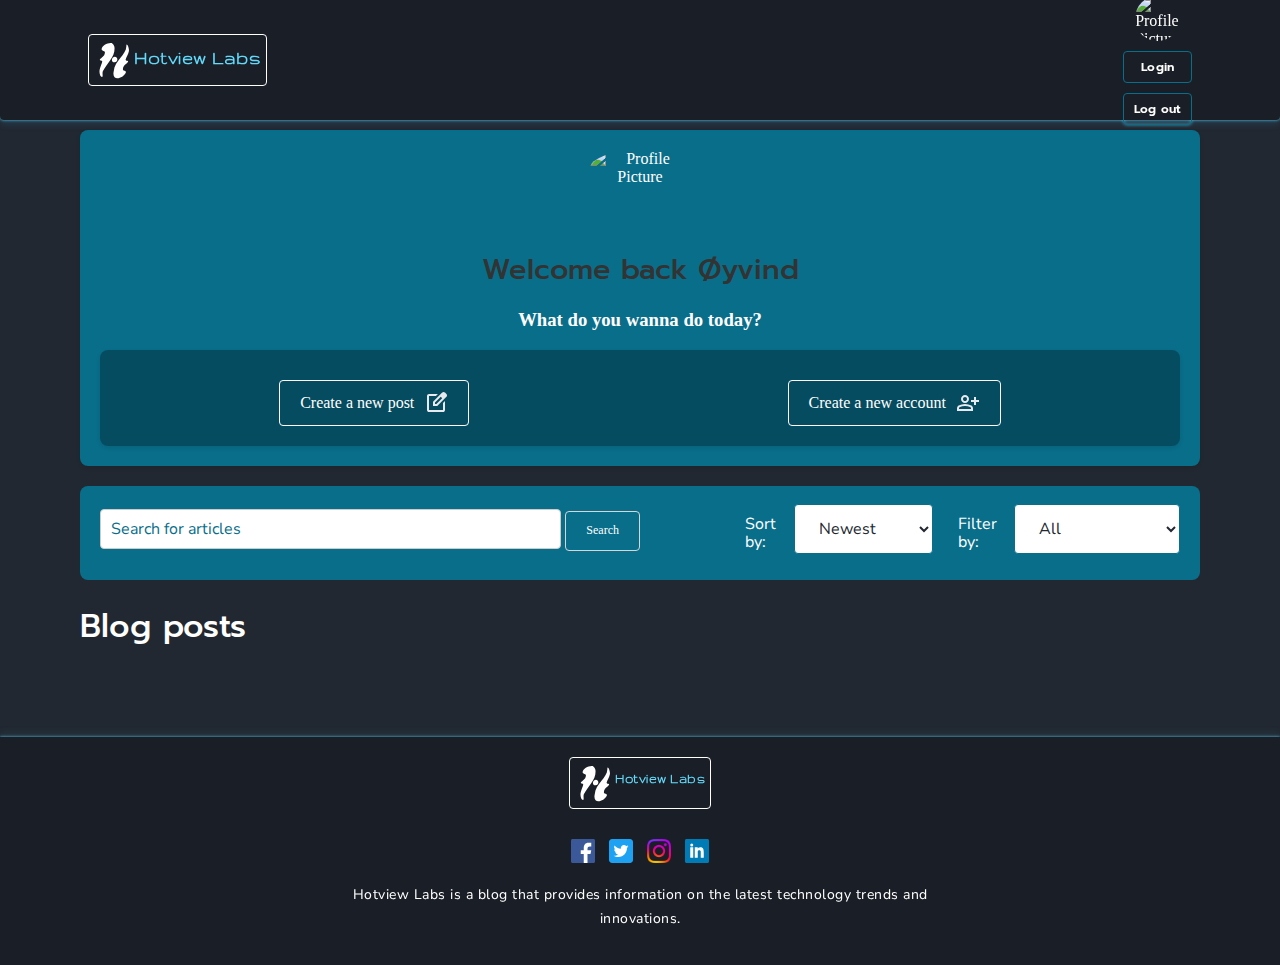
==== dashboard/index.html @ 0d13bcfb "Update index.html" ====
<!DOCTYPE html>
<html lang="en">

<head>
  <meta charset="UTF-8" />
  <meta name="viewport" content="width=device-width, initial-scale=1.0" />
  <title>Hotview Labs Dashboard Page</title>
  <link rel="stylesheet" href="/CSS/normalize.css" />
  <!--Resets-->
  <link rel="stylesheet" href="/CSS/styles.css" />
  <!--Fonts-->
  <link rel="preconnect" href="https://fonts.googleapis.com">
  <link rel="preconnect" href="https://fonts.gstatic.com" crossorigin>
  <link
    href="https://fonts.googleapis.com/css2?family=Gruppo&family=Nunito+Sans:ital,opsz,wght@0,6..12,200..1000;1,6..12,200..1000&family=Prompt:ital,wght@0,100;0,200;0,300;0,400;0,500;0,600;0,700;0,800;0,900;1,100;1,200;1,300;1,400;1,500;1,600;1,700;1,800;1,900&display=swap"
    rel="stylesheet">
  <script type="module" src="/js/dashboard.mjs"></script>
  <!-- JS -->
</head>

<body>
  <!--Header-->
  <header>
    <div class="header-container">
      <!--Logo-->
      <a href="../index.html">
        <div class="logo-container">
          <img src="../assets/logo.svg" alt="Hotview Labs Logo" />
          <p>Hotview Labs</p>
        </div>
      </a>
      <!--Login END -->
      <!--Account -->
      <div class="account">
        <div class="profile-info">
          <!--Profile picture-->
          <a class="profile-picture-anchor">
            <img class="profile-picture"
              src="assets/account_circle_24dp_FILL0_wght100_GRAD200_opsz48.svg"
              alt="Profile Picture" />
          </a>
          <!-- Login/Logout button -->
          <a class="login-btn label-text" href="/account/login.html">Login</a>
          <a class="logout-btn label-text">Log out</a>
        </div>
      </div>
      <!-- Hamburger menu hidden by default-->
      <div class="hamburger-menu">
        <button class="hamburger-menu-button"><img src="assets/hamburgerMenu.svg"
            alt="Hamburger Menu" /></button>
        <div class="hamburger-menu-content">
          <div class="logo-container">
            <p>Hotview Labs</p>
          </div>
          <div class="close-menu">
            <button class="close-menu-button"><img
                src="../assets/close_24dp_FILL0_wght100_GRAD200_opsz24.svg"
                alt="Close Menu" /></button>
          </div>
          <div class="navigation">
            <a href="index.html">Articles</a>
            <a href="about.html">About</a>
            <a href="contact.html">Contact</a>
            <a href="account/login.html">Login</a>
            <a href="index.html">Home </a>
          </div>
        </div>
      </div>
    </div>
  </header>
  <!-- Header End -->
  <main>
    <section class="dashboard-container">
      <div class="dashboard-greeting">
        <div class="profile-picture">
          <img id="profile-picture"
            src="https://images.unsplash.com/photo-1483104879057-379b6c2fe5a2?w=900&auto=format&fit=crop&q=60&ixlib=rb-4.0.3&ixid=M3wxMjA3fDB8MHxlZGl0b3JpYWwtZmVlZHwyfHx8ZW58MHx8fHx8"
            alt="Profile Picture" />
        </div>
        <h2 class="userName">Welcome back Øyvind</h2>
        <h3>What do you wanna do today?</h3>
      </div>
      <section class="dashboard-features-section">
        <div class="dashboard-features">
          <button class="feature-btn" id="createNewPostBtn"> Create a new post <img
              src="../assets/edit_square_24dp_FILL0_wght400_GRAD0_opsz24.svg" alt="Create Post Icon"
              class="feature-icon">
          </button>
          <button class="feature-btn" id="createNewAccountBtn"> Create a new account <img
              src="../assets/person_add_24dp_FILL0_wght400_GRAD0_opsz24.svg"
              alt="Create Account Icon" class="feature-icon">
          </button>
        </div>
      </section>
    </section>
    <!-- Latest Blog Posts -->
    <section class="dashboard-latest-blog-posts">
      <section class="search">
        <div class="search-container">
          <input type="text" placeholder="Search for articles" id="search-input" />
          <button id="search-button">Search</button>
        </div>
        <div class="sort-filter-container">
          <div class="sort">
            <label for="sort">Sort by:</label>
            <select name="sort" id="sort">
              <option value="newest">Newest</option>
              <option value="oldest">Oldest</option>
            </select>
          </div>
          <div class="filter">
            <label for="filter">Filter by:</label>
            <select name="filter" id="filter">
              <option value="all">All</option>
              <option value="technology">Technology</option>
              <option value="science">Science</option>
              <option value="business">Business</option>
              <option value="health">Health</option>
              <option value="lifestyle">Lifestyle</option>
            </select>
          </div>
        </div>
      </section>
      <h2>Blog posts</h2>
      <div class="articles-dashboard">
      </div>
    </section>
    <!-- Latest blog posts END -->
    <section class="all-blog-posts">
      <div class="articles-dashboard">
      </div>
      <div class="pagination">
      </div>
      </div>
    </section>
  </main>
  <footer>
    <div class="footer-container">
      <div class="footer-item">
        <a href="index.html">
          <div class="logo-container">
            <img src="../assets/logo.svg" alt="Hotview Labs Logo" />
            <p>Hotview Labs</p>
          </div>
        </a>
      </div>
      <div class="footer-item">
        <div class="socials">
          <a href="https://www.facebook.com/"><img
              src="../assets/317727_facebook_social media_social_icon.svg" alt="Facebook" /></a>
          <a href="https://www.twitter.com/"><img
              src="../assets/5296516_tweet_twitter_twitter logo_icon.svg" alt="Twitter" /></a>
          <a href="https://www.instagram.com/"><img
              src="../assets/5296765_camera_instagram_instagram logo_icon.png"
              alt="Instagram" /></a>
          <a href="https://www.linkedin.com/"><img src="../assets/317725_linkedin_social_icon.svg"
              alt="LinkedIn" /></a>
        </div>
        <p>Hotview Labs is a blog that provides information on the latest technology trends and
          innovations.</p>
      </div>
  </footer>
</body>

</html>
---- CSS/styles.css ----
/*┏━━━━━━━━━━━━━━━━━━━━━━━━━━━━━━━━━━━━━━━━━━━┓
  ┃                Global                     ┃
  ┗━━━━━━━━━━━━━━━━━━━━━━━━━━━━━━━━━━━━━━━━━━━┛*/
body {
  background-color: var(--primary);
  color: var(--text-color);
  scroll-behavior: smooth;
}

a {
  color: var(--text-color);
  text-decoration: none;
}

main {
  margin-top: 4px;
  margin: 0 auto;
  max-width: 70rem;
  color: var(--text-color);
  margin-bottom: 4px;
  padding-bottom: 40px;
}

img {
  width: 100%;
  height: 100%;
  object-fit: cover;
}

/*┏━━━━━━━━━━━━━━━━━━━━━━━━━━━━━━━━━━━━━━━━━━━┓
  ┃                Variables                  ┃
  ┗━━━━━━━━━━━━━━━━━━━━━━━━━━━━━━━━━━━━━━━━━━━┛*/
:root {
  /* Colors */
  --primary: #222831;
  --secondary: #096e8a;
  --section-color: rgba(0, 0, 0, 0.3);
  --text-color: white;
  --header-color: #1a1e26;
  --footer-color: #1a1e26;
}

/*┏━━━━━━━━━━━━━━━━━━━━━━━━━━━━━━━━━━━━━━━━━━━┓
  ┃                 Typography                ┃
  ┗━━━━━━━━━━━━━━━━━━━━━━━━━━━━━━━━━━━━━━━━━━━┛*/
h1,
h2 {
  font-family: "Prompt", sans-serif;
  font-optical-sizing: auto;
  font-weight: 500;
  font-style: normal;
}

p {
  font-family: "Nunito Sans", sans-serif;
  font-weight: 400;
  font-style: normal;
  font-size: 16px;
  letter-spacing: +0.5px;
  line-height: 24px;
}

h1 {
  font-size: 57px;
  letter-spacing: -0.25px;
  line-height: 64px;
}

h2 {
  font-size: 32px;
  letter-spacing: 0px;
  line-height: 40px;
}

.title-text {
  font-family: "Prompt", sans-serif;
  font-weight: 500;
  font-style: normal;
  font-size: 22px;
  letter-spacing: 0px;
  line-height: 28px;
}

.label-text {
  font-family: "Prompt", sans-serif;
  font-weight: 600;
  font-style: normal;
  font-size: 14px;
  letter-spacing: +0.1px;
  line-height: 20px;
}

.body-text {
  font-family: "Nunito Sans", sans-serif;
  font-weight: 400;
  font-style: normal;
  font-size: 16px;
  letter-spacing: +0.5px;
  line-height: 24px;
}

/*┏━━━━━━━━━━━━━━━━━━━━━━━━━━━━━━━━━━━━━━━━━━━┓
  ┃                Header                     ┃
  ┗━━━━━━━━━━━━━━━━━━━━━━━━━━━━━━━━━━━━━━━━━━━┛*/
header {
  background-color: var(--header-color);
  box-shadow: 0 4px 8px rgba(13, 86, 169, 0.1);
  height: 120px;
  border-bottom-left-radius: 4px;
  border-bottom-right-radius: 4px;
  filter: drop-shadow(0 0 0.1rem #61dafb);
  margin-bottom: 10px;
}

/* Container inside the header */
.header-container {
  display: flex;
  justify-content: space-between;
  align-items: center;
  height: 100%;
  max-width: 69rem;
  margin: 0 auto;
}

.logo-container {
  display: flex;
  align-items: center;
  border: solid white 1px;
  border-radius: 4px;
  height: 40px;
  padding: 5px;
}

.logo-container img {
  width: 40px;
  height: 40px;
}

/* Logo text */
.logo-container p {
  font-family: "Gruppo", sans-serif;
  font-weight: 700;
  color: #61dafb;
  padding-bottom: 5px;
  font-size: 20px;
  transition: ease all 0.5s;
}

.logo-container:hover {
  color: #61dafb;
  font-size: 32px;
  border-radius: 4px;
  border: 1px solid #61dafb;
  transition: ease-in-out all 0.5s;
  transform: scale(1.1);
}

.login-btn,
.logout-btn {
  color: white;
  cursor: pointer;
  margin: 0 auto;
  margin-top: 10px;
  border-radius: 4px;
  border: solid 1px var(--secondary);
  width: auto;
  padding: 2px 12px;
  display: flex;
  align-items: center;
  justify-content: center;
  text-decoration: none;
  transition: background-color 0.4s ease;
}

.login-btn:hover,
.logout-btn:hover {
  transform: scale(1.1);
  transition: ease all 0.5s;
  border-color: #007bff;
}

.logout-btn {
  width: auto;
}

.account {
  align-items: center;
  margin-top: 20px;
  margin-bottom: 20px;
}

.profile-info img {
  width: 45px;
  height: 45px;
  border-radius: 50%;
}

.profile-picture:hover {
  transition: ease all 0.5s;
  transform: scale(1.1);
}

.profile-picture-anchor:hover {
  cursor: pointer;
}

.hamburger-menu {
  display: none;
}

.hamburger-menu-content {
  display: none;
}

/*┏━━━━━━━━━━━━━━━━━━━━━━━━━━━━━━━━━━━━━━━━━━━┓
  ┃          Hero section/Carousel            ┃
  ┗━━━━━━━━━━━━━━━━━━━━━━━━━━━━━━━━━━━━━━━━━━━┛*/
.hero-carousel {
  position: relative;
  overflow: hidden;
  margin: 0 auto;
  border-radius: 4px;
  margin-bottom: 30px;
  box-shadow: 10px 0 10px rgba(0, 0, 0, 0.1);
}

.carouselImg {
  width: 100%;
  height: 600px;
  /* filter: drop-shadow(30px 0px 60px #61dafb); */
}

.carousel-container {
  display: flex;
  transition: transform 0.5s ease;
}

.carousel-item {
  flex: 0 0 100%;
  position: relative;
}

.carousel-text {
  position: absolute;
  bottom: 30px;
  left: 20px;
  color: #fff;
  text-shadow: 2px 2px 4px rgba(0, 0, 0, 0.5);
}

.carousel-text h2,
h1 {
  font-size: 45px;
  letter-spacing: 0px;
  line-height: 52px;
}

.carousel-nav {
  position: absolute;
  top: 50%;
  transform: translateY(-50%);
  left: 0;
  right: 0;
  text-align: center;
  display: flex;
  justify-content: space-between;
}

.carousel-nav button {
  background-color: rgba(79, 75, 75, 0.5);
  border: none;
  color: #333;
  cursor: pointer;
  padding: 10px 20px;
  margin: 0 10px;
  border-radius: 5px;
  display: flex;
  align-items: center;
  height: 80px;
}

.carousel-nav button:hover {
  background-color: rgba(255, 255, 255, 0.7);
}

/*┏━━━━━━━━━━━━━━━━━━━━━━━━━━━━━━━━━━━━━━━━━━━┓
  ┃            Search/sort section            ┃
  ┗━━━━━━━━━━━━━━━━━━━━━━━━━━━━━━━━━━━━━━━━━━━┛*/
/* Container for all sections */

.search {
  display: flex;
  justify-content: space-between;
  align-items: center;
  padding: 10px 20px;
  background-color: #096e8a;
  border-radius: 8px;
  margin-bottom: 20px;
}

.search-container {
  width: 50%;
  display: flex;
}

#search-input {
  width: 100%;
  padding: 10px;
  border: 1px solid #ccc;
  border-radius: 4px;
  font-size: 16px;
}

.sort-filter-container {
  display: flex;
  align-items: center;
}

.sort,
.filter {
  display: flex;
  align-items: center;
  margin-left: 20px;
}

label {
  margin-right: 8px;
  font-size: 16px;
}

select {
  padding: 8px;
  border: 1px solid #ccc;
  border-radius: 4px;
  font-size: 16px;
  background-color: #fff;
  cursor: pointer;
}

#search-button {
  padding: 10px 20px;
  background-color: transparent;
  border: solid rgb(214, 214, 214) 1px;
  color: white;
  border-radius: 4px;
  cursor: pointer;
  height: 40px;
  margin-left: 4px;
}

/*┏━━━━━━━━━━━━━━━━━━━━━━━━━━━━━━━━━━━━━━━━━━━┓
  ┃          Grid section/Blog feed           ┃
  ┗━━━━━━━━━━━━━━━━━━━━━━━━━━━━━━━━━━━━━━━━━━━┛*/
/* Grid section  */
.grid-section {
  margin: 0 auto;
  transition: ease all 0.5s;
  justify-content: center;
  gap: 10px;
}

.grid-container {
  display: grid;
  grid-template-columns: repeat(6, 1fr);
  grid-template-rows: auto auto auto auto;
  grid-template-areas:
    "item1 item1 item1 item2 item2 item2"
    "item3 item3 item4 item4 item5 item5"
    "item6 item6 item7 item7 item8 item8"
    "item9 item9 item9 item9 item10 item10"
    "item11 item11 item12 item12 item12 item12";
  grid-gap: 20px;
  margin: 0 auto;
  max-width: 70rem;
  margin-bottom: 50px;
}

.grid-container:hover {
}

.grid-item:nth-child(1) {
  grid-area: item1;
}

.grid-item:nth-child(2) {
  grid-area: item2;
}

.grid-item:nth-child(3) {
  grid-area: item3;
}

.grid-item:nth-child(4) {
  grid-area: item4;
}

.grid-item:nth-child(5) {
  grid-area: item5;
}

.grid-item:nth-child(6) {
  grid-area: item6;
}

.grid-item:nth-child(7) {
  grid-area: item7;
}

.grid-item:nth-child(8) {
  grid-area: item8;
}

.grid-item:nth-child(9) {
  grid-area: item9;
}

.grid-item:nth-child(10) {
  grid-area: item10;
}

.grid-item:nth-child(11) {
  grid-area: item11;
}

.grid-item:nth-child(12) {
  grid-area: item12;
}

.grid-section img {
  border-radius: 4px;
  object-fit: cover;
  max-height: 300px;
}

.grid-item img:hover {
  transition: ease all 0.5s;
  transform: scale(1.1);
}

.grid-item {
  display: flex;
  flex-direction: column;
  border-radius: 4px;
  overflow: hidden;
  transition: ease all 0.5s;
  min-height: 300px;
  justify-content: space-around;
}

.grid-item:hover {
  transition: all 1s ease;
  border: solid var(--secondary) 1px;
}

.grid-text {
  bottom: 20px;
  left: 20px;
  color: #fff;
  text-shadow: 2px 2px 4px rgba(0, 0, 0, 0.5);
  background-color: var(--section-color);
  padding: 10px;
  height: auto;
}

/* Grid container description text */
.grid-container p {
  font-family: "Nunito sans", sans-serif;
  font-weight: 400;
  font-style: normal;
  font-size: 16px;
  letter-spacing: +0.5px;
  line-height: 24px;
}

.grid-container h2 {
  font-family: "prompt", sans-serif;
  font-weight: 500;
  font-style: normal;
  font-size: 22px;
  letter-spacing: 0px;
  line-height: 28px;
}

.author-date {
  display: flex;
  justify-content: space-between;
  font-size: 14px;
  color: white;
  margin-bottom: 10px;
}

.label-text,
button {
  color: white;
  padding: 5px 10px;
  border-radius: 4px;
  font-size: 12px;
}

.article-text h2 {
  margin: 10px 0 0;
  font-size: 18px;
  color: white;
}

/*┏━━━━━━━━━━━━━━━━━━━━━━━━━━━━━━━━━━━━━━━━━━━┓
  ┃               Buttons                     ┃
  ┗━━━━━━━━━━━━━━━━━━━━━━━━━━━━━━━━━━━━━━━━━━━┛*/

button {
  color: black;
  cursor: pointer;
  margin: 0 auto;
  margin-top: 10px;
  border-radius: 4px;
  border: solid 1px var(--secondary);
  width: auto;
  padding: 2px 12px;
  display: flex;
  align-items: center;
  justify-content: center;
  text-decoration: none;
  transition: background-color 0.4s ease;
  background-color: transparent;
}

button:hover {
  transform: scale(1.1);
  transition: ease all 0.5s;
  border-color: #007bff;
}

button:focus {
  color: var(--text-color);
  box-shadow: 0 4px 8px rgba(0, 0, 0, 0.15);
}

button:active {
  box-shadow: 0 1px 2px rgba(0, 0, 0, 0.2);
}

/* Pagination */
.pagination {
  display: flex;
  justify-content: center;
  align-items: center;
  margin-top: 20px;
}

.pagination button {
  padding: 10px 15px;
  margin: 0 5px;
  color: #fff;
  cursor: pointer;
  transition: background-color 0.3s ease, color 0.3s ease;
  background-color: #096e8a;
}

.pagination button:hover {
  background-color: #0056b3;
}

.pagination button:disabled {
  background-color: #ccc;
  border-color: #ccc;
  cursor: not-allowed;
}

.pagination button.current-page {
  background-color: #0056b3;
  border-color: #0056b3;
  color: #fff;
  cursor: default;
}

/*┏━━━━━━━━━━━━━━━━━━━━━━━━━━━━━━━━━━━━━━━━━━━┓
  ┃                 Forms                     ┃
  ┗━━━━━━━━━━━━━━━━━━━━━━━━━━━━━━━━━━━━━━━━━━━┛*/
/* Main Form Element Styles */
input[type="text"],
input[type="email"],
input[type="number"],
textarea,
select {
  width: 100%;
  padding: 12px 20px;
  margin-top: 8px;
  margin-bottom: 16px;
  display: inline-block;
  border: 1px solid var(--secondary);
  border-radius: 4px;
  box-sizing: border-box;
  background-color: white;
  color: var(--primary);
  font-family: "Nunito Sans", sans-serif;
}

input[type="text"]:focus,
input[type="email"]:focus,
input[type="number"]:focus,
textarea:focus,
select:focus {
  outline: none;
  border-color: var(--primary);
  box-shadow: 0 0 8px rgba(34, 40, 49, 0.2);
}

label {
  font-family: "Nunito Sans", sans-serif;
  color: var(--text-color);
  padding: 5px;
  display: block;
}

/* Placeholder styling */
::placeholder {
  color: var(--secondary);
  opacity: 1;
}

/*┏━━━━━━━━━━━━━━━━━━━━━━━━━━━━━━━━━━━━━━━━━━━┓
  ┃      Individual blog post section         ┃ 
  ┗━━━━━━━━━━━━━━━━━━━━━━━━━━━━━━━━━━━━━━━━━━━┛*/

.blog-container {
  margin: 0 auto;
  max-width: 60rem;
  padding-left: 20px;
  padding-right: 20px;
  min-height: 400px;
}

.blog-container div {
  margin-bottom: 20px;
}

.blog-image {
  width: 100%;
  height: 600px;
  object-fit: cover;
  border-radius: 4px;

  margin-bottom: 10px;
}

.article-description {
  white-space: pre-wrap;
}

.blog-meta {
  display: flex;
  font-size: 14px;
  font-weight: 700;
  margin-left: 10px;
}

.blog-meta {
  display: flex;
  align-items: center;
  font-size: 14px;
}

.published-date,
.blog-category,
.share-buttons {
  display: flex;
  justify-content: center;
  align-items: center;
  padding: 0 10px;
  background-color: transparent;
  border: solid white 1px;
  border-radius: 4px;
  min-height: 30px;
  margin-right: 10px;
}

.blog-category {
  margin-right: 10px;
}

.share-buttons {
  margin-left: auto;
  background-color: transparent;
  border: solid white 1px;
}

.share-buttons img {
  width: 30px;
  height: 30px;
  margin-right: 10px;
  cursor: pointer;
  transition: ease all 0.5s;
}

.share-buttons a:hover {
  transition: ease all 0.5s;
  transform: scale(1.1);
}

/* Author section */
.author {
  background-color: #181313;
  padding: 20px;
  border-radius: 8px;
  max-width: 600px;
  margin: 0 auto;
  box-shadow: 0 2px 4px rgba(0, 0, 0, 0.1);
}

.author-details {
  display: flex;
  align-items: center;
}

.author-picture {
  width: 100px;
  height: 100px;
  border-radius: 50%;
  object-fit: cover;
  margin-right: 20px;
}

.author-text {
  flex: 1;
}

.author-name {
  margin: 0;
  font-size: 1.5em;
  color: #ffffff;
}

.author-bio {
  margin: 10px 0 0;
  color: #666;
  line-height: 1.4;
}

/* Continue Reading Section Styles */
.continue-reading {
  background-color: #f9f9f9;
  padding: 20px;
  border-radius: 8px;
  max-width: 800px;
  margin: 0 auto;
  box-shadow: 0 2px 4px rgba(0, 0, 0, 0.1);
  margin-top: 70px;
  margin-bottom: 70px;
}

.continue-reading h2 {
  font-size: 1.8em;
  color: #333;
  text-align: center;
  margin-bottom: 20px;
}

.continue-reading-container {
  display: flex;
  justify-content: space-between;
  gap: 20px;
}

.continue-reading-item {
  flex: 1;
  text-align: center;
}

.continue-reading-item img {
  width: 100%;
  height: auto;
  border-radius: 8px;
  margin-bottom: 10px;
}

.continue-reading-btn {
  display: inline-block;
  padding: 10px 15px;
  background-color: #007bff;
  color: #fff;
  text-decoration: none;
  border-radius: 4px;
  transition: background-color 0.3s ease;
}

.continue-reading-btn:hover {
  background-color: #0056b3;
}

/*┏━━━━━━━━━━━━━━━━━━━━━━━━━━━━━━━━━━━━━━━━━━━┓
  ┃                  dividers                 ┃
  ┗━━━━━━━━━━━━━━━━━━━━━━━━━━━━━━━━━━━━━━━━━━━┛*/

.divider {
  height: 4px;
  width: 100%;
  background-color: white;
  border-radius: 4px;
  margin: 20px 0;
}

/*┏━━━━━━━━━━━━━━━━━━━━━━━━━━━━━━━━━━━━━━━━━━━┓
  ┃               Login section               ┃
  ┗━━━━━━━━━━━━━━━━━━━━━━━━━━━━━━━━━━━━━━━━━━━┛*/
.login-container {
  background-color: white;
  color: black;
  border-radius: 4px;
  box-shadow: 0 0 10px rgba(0, 0, 0, 0.1);
  height: auto;
  width: 400px;
  margin: 0 auto;
  margin-top: 100px;
  padding: 20px;
}

/*┏━━━━━━━━━━━━━━━━━━━━━━━━━━━━━━━━━━━━━━━━━━━┓
  ┃               Register section            ┃
  ┗━━━━━━━━━━━━━━━━━━━━━━━━━━━━━━━━━━━━━━━━━━━┛*/

.register-container {
  max-width: 600px;
  margin: 0 auto;
  padding: 20px;
  background-color: var(--secondary);
  border-radius: 8px;
  box-shadow: 0 0 10px rgba(0, 0, 0, 0.1);
  margin-top: 100px;
}

.register-container h2 {
  color: #333;
  font-size: 24px;
  margin-bottom: 20px;
  text-align: center;
}

.register-container form {
  display: flex;
  flex-direction: column;
  align-items: center;
}

.back-to-dashboard {
  text-align: center;
  margin: 20px 0;
  background-color: var(--section-color);
}

.back-to-dashboard-link {
  display: inline-flex;
  align-items: center;
  padding: 10px 20px;
  background-color: #007bff;
  color: #fff;
  text-decoration: none;
  border-radius: 4px;
  font-size: 1em;
  transition: background-color 0.3s ease, transform 0.3s ease;
}

.back-to-dashboard-link:hover {
  background-color: #0056b3;
  transform: scale(1.05);
}

.dashboard-icon {
  margin-right: 10px;
  width: 24px;
  height: 24px;
}

#profile-picture-preview {
  width: 100px;
  height: 100px;
  border-radius: 50%;
  margin-top: 20px;
  margin-bottom: 40px;
}

/*┏━━━━━━━━━━━━━━━━━━━━━━━━━━━━━━━━━━━━━━━━━━━┓
  ┃            Dashboard section              ┃
  ┗━━━━━━━━━━━━━━━━━━━━━━━━━━━━━━━━━━━━━━━━━━━┛*/
.profile-picture {
  width: 100px;
  height: 100px;
  margin: 0 auto;
  display: block;
}

.profile-picture img {
  width: 100%;
  height: 100%;
  border-radius: 50%;
}

.dashboard-container {
  background-color: var(--secondary);
  padding: 20px;
  border-radius: 8px;
  margin: 0 auto;
  box-shadow: 0 2px 4px rgba(0, 0, 0, 0.1);
}

.dashboard-greeting {
  text-align: center;
  margin-bottom: 20px;
}

.profile-picture img {
  width: 100px;
  height: 100px;
  border-radius: 50%;
  object-fit: cover;
  margin-bottom: 10px;
}

.userName {
  font-size: 1.8em;
  color: #333;
  margin: 0;
}

.greeting-text {
  font-size: 1.2em;
  color: #666;
  margin-top: 5px;
}

.dashboard-features-section {
  background-color: var(--section-color);
  padding: 20px;
  border-radius: 8px;
  box-shadow: 0 2px 4px rgba(0, 0, 0, 0.1);
}

.dashboard-features {
  display: flex;
  justify-content: space-around;
  align-items: center;
}

.feature-btn {
  display: flex;
  align-items: center;
  padding: 10px 20px;
  border: solid white 1px;
  color: #fff;
  border-radius: 4px;
  text-decoration: none;
  font-size: 1em;
  cursor: pointer;
  transition: background-color 0.3s ease;
}

.feature-btn:hover {
  background-color: #0056b3;
}

.feature-btn .feature-icon {
  margin-left: 10px;
  width: 24px;
  height: 24px;
}

.dashboard-latest-blog-posts {
  margin-top: 20px;
}

.articles-dashboard {
  display: grid;
  grid-template-columns: repeat(3, 1fr);
  gap: 20px;
}

.blog-post {
  border: 1px solid #ccc;
  border-radius: 4px;
  padding: 10px;
}

.blog-post h3 {
  font-size: 18px;
  margin-bottom: 10px;
}

.blog-post img {
  max-width: 100%;
  max-height: 150px;
  border-radius: 4px;
  margin-bottom: 10px;
}

.blog-post p {
  margin-bottom: 10px;
}

.btn-container {
  display: flex;
  justify-content: space-between;
}

/*┏━━━━━━━━━━━━━━━━━━━━━━━━━━━━━━━━━━━━━━━━━━━┓
  ┃      Create new blog post section         ┃
  ┗━━━━━━━━━━━━━━━━━━━━━━━━━━━━━━━━━━━━━━━━━━━┛*/

.editor-container {
  border: 1px solid #ccc;
  padding: 10px;
  min-height: 300px;
  background-color: white;
  color: black;
}

#content {
  border: 1px solid #ccc;
  padding: 10px;
  min-height: 300px;
  background-color: white;
  color: black;
  white-space: pre-wrap;
}

/* Edit blog posts section */
#postContent {
  border: 1px solid #ccc;
  padding: 10px;
  min-height: 300px;
  background-color: white;
  color: black;
  white-space: pre-wrap;
}

/*┏━━━━━━━━━━━━━━━━━━━━━━━━━━━━━━━━━━━━━━━━━━━┓
  ┃                Footer                     ┃
  ┗━━━━━━━━━━━━━━━━━━━━━━━━━━━━━━━━━━━━━━━━━━━┛*/
/* Footer Styles */
.footer-container {
  padding: 20px;
  background-color: var(--footer-color);
  color: var(--text-color);
  text-align: center;
  box-shadow: 0 -4px 8px rgba(0, 0, 0, 0.1);
  filter: drop-shadow(0 0 0.1rem #61dafb);
}

.footer-item {
  max-width: 70rem;
  margin: 0 auto;
  display: flex;
  flex-direction: column;
  align-items: center;
  gap: 10px;
}

.socials a {
  display: inline-block;
  margin: 0 5px;
}

.socials img {
  width: 24px;
  height: 24px;
  vertical-align: middle;
  transition: transform 0.3s ease;
}

.socials a:hover img {
  transform: scale(1.1);
}

.footer-item p {
  font-size: 14px;
  max-width: 600px;
  margin-top: 10px;
}

footer .logo-container {
  display: flex;
  justify-content: center;
  align-items: center;
  margin-bottom: 30px;
}

/*┏━━━━━━━━━━━━━━━━━━━━━━━━━━━━━━━━━━━━━━━━━━━┓
  ┃                Utilities                  ┃
  ┗━━━━━━━━━━━━━━━━━━━━━━━━━━━━━━━━━━━━━━━━━━━┛*/

.flex {
  display: flex;
}

.direction-column {
  flex-direction: column;
}

.justify-center {
  justify-content: center;
}

.align-center {
  align-items: center;
}

/*┏━━━━━━━━━━━━━━━━━━━━━━━━━━━━━━━━━━━━━━━━━━━┓
  ┃             Media Queries                 ┃
  ┗━━━━━━━━━━━━━━━━━━━━━━━━━━━━━━━━━━━━━━━━━━━┛*/

/*┏━━━━━━━━━━━━━━━━━━━━━━━━━━━┓
  ┃   CSS Rules for Tablets   ┃
  ┗━━━━━━━━━━━━━━━━━━━━━━━━━━━┛*/
@media (max-width: 1200px) {
  /* Transition for media query tablet */
  body {
    transition: ease all 0.5s;
  }

  h1 {
    font-size: 45px;
    letter-spacing: 0px;
    line-height: 52px;
  }

  h2 {
    font-size: 28px;
    letter-spacing: 0px;
    line-height: 36px;
  }

  p {
    font-size: 14px;
    letter-spacing: +0.25px;
    line-height: 20px;
  }

  .title-text {
    font-size: 15px;
    letter-spacing: +0.15px;
    line-height: 24px;
  }

  .label-text {
    font-size: 12px;
    letter-spacing: +0.5px;
    line-height: 16px;
  }

  .body-text {
    font-size: 14px;
    letter-spacing: +0.25px;
    line-height: 20px;
  }

  .header-container {
    padding-left: 20px;
    padding-right: 100px;
  }

  footer {
    height: 300px;
    margin-left: 0px;
    margin-right: 0px;
    margin-top: 100px;
  }

  .profile-info {
    display: none;
  }

  header {
    height: 100px;
  }

  main {
    border: none;
    max-width: none;
  }

  .grid-container {
    grid-template-columns: repeat(2, 1fr);
    grid-template-areas:
      "item1 item2"
      "item3 item4"
      "item5 item6"
      "item7 item8"
      "item9 item10"
      "item11 item12";
    grid-gap: 20px;
  }

  /* Hamburger menu */
  .hamburger-menu-button {
    position: absolute;
    top: 20px;
    right: 20px;
    cursor: pointer;
    background-color: #61dafb;
    height: 40px;
    border: none;

    outline: none;
    border-radius: 4px;
  }

  .hamburger-menu-button:hover {
    background-color: #0056b3;
    transition: ease all 0.5s;
  }

  .hamburger-menu-button:focus {
    background-image: url("assets/menu_open_24dp_FILL0_wght100_GRAD200_opsz24.svg");
    transition: ease all 0.5s;
  }

  .hamburger-menu {
    display: block;
    width: 30px;
    height: 3px;
    margin: 6px 0;
  }

  .hamburger-menu-content {
    display: none;
    position: absolute;
    background-color: var(--header-color);
    width: 100%;
    box-shadow: 0 4px 8px rgba(0, 0, 0, 0.1);
    z-index: 100;
    top: 0;
    left: 0;
    height: 100%;
  }

  /* CSS to show the menu */
  .hamburger-menu.open .hamburger-menu-content {
    display: block;
  }

  .hamburger-menu-content a {
    color: white;
    font-size: 30px;
    margin: 20px;
    font-family: "prompt", sans-serif;
  }

  .hamburger-menu-content .logo-container {
    display: flex;
    justify-content: center;
    align-items: center;
  }

  .navigation {
    display: flex;
    justify-content: center;
    align-items: center;
    flex-direction: column;
  }

  .close-menu button {
    position: absolute;
    top: 20px;
    right: 20px;
    cursor: pointer;
    background-color: #61dafb;
    height: 40px;
    border: none;

    outline: none;
    border-radius: 4px;
  }

  .close-menu button:hover {
    background-color: #0056b3;
    transition: ease all 0.5s;
  }

  .sections-container {
    flex-direction: column;
  }

  .sort-by-container,
  .search-form {
    flex-direction: column;
    align-items: stretch;
  }

  .search-input {
    width: 100%;
  }

  .article-item {
    width: 100%;
  }

  .author-date {
    flex-direction: column;
    gap: 10px;
  }
}

@media (max-width: 800px) {
  /* Transition for media query mobile */
  body {
    transition: ease-in-out all 0.5s;
  }

  .article-item {
    flex-direction: column;
  }

  .article-image {
    width: 100%;
  }

  .search {
    flex-direction: column;
    align-items: stretch;
  }

  .search-container {
    width: 100%;
  }

  .article-item {
    flex-direction: column;
    height: auto;
  }

  .article-image,
  .article-text {
    width: 100%;
    margin-left: 0;
  }

  .continue-reading-container {
    flex-direction: column;
  }

  .article-image img {
    border-radius: 4px 4px 0 0;
  }

  .hero-carousel {
    height: 500px;
  }

  .hero-carousel img {
    object-fit: cover;
  }

  header {
    height: 100px;
  }

  main {
    padding-left: 10px;
    padding-right: 10px;
    padding-top: 20px;
    padding-bottom: 20px;
    border-right: none;
  }

  .grid-container {
    grid-template-columns: repeat(1, 1fr);
    grid-template-areas:
      "item1"
      "item2"
      "item3"
      "item4"
      "item5"
      "item6"
      "item7"
      "item8"
      "item9"
      "item10"
      "item11"
      "item12";
    grid-gap: 20px;
  }

  .carousel-container img {
    height: 400px;
  }

  h1 {
    font-size: 36px;
    letter-spacing: 0px;
    line-height: 44px;
  }

  h2 {
    font-size: 24px;
    letter-spacing: 0px;
    line-height: 32px;
  }

  p {
    font-size: 12px;
    letter-spacing: +0.4px;
    line-height: 16px;
  }

  .title-text {
    font-size: 14px;
    letter-spacing: +0.1px;
    line-height: 20px;
  }

  .label-text {
    font-size: 11px;
    letter-spacing: +0.5px;
    line-height: 16px;
  }

  .body-text {
    font-size: 12px;
    letter-spacing: +0.4px;
    line-height: 16px;
  }
}
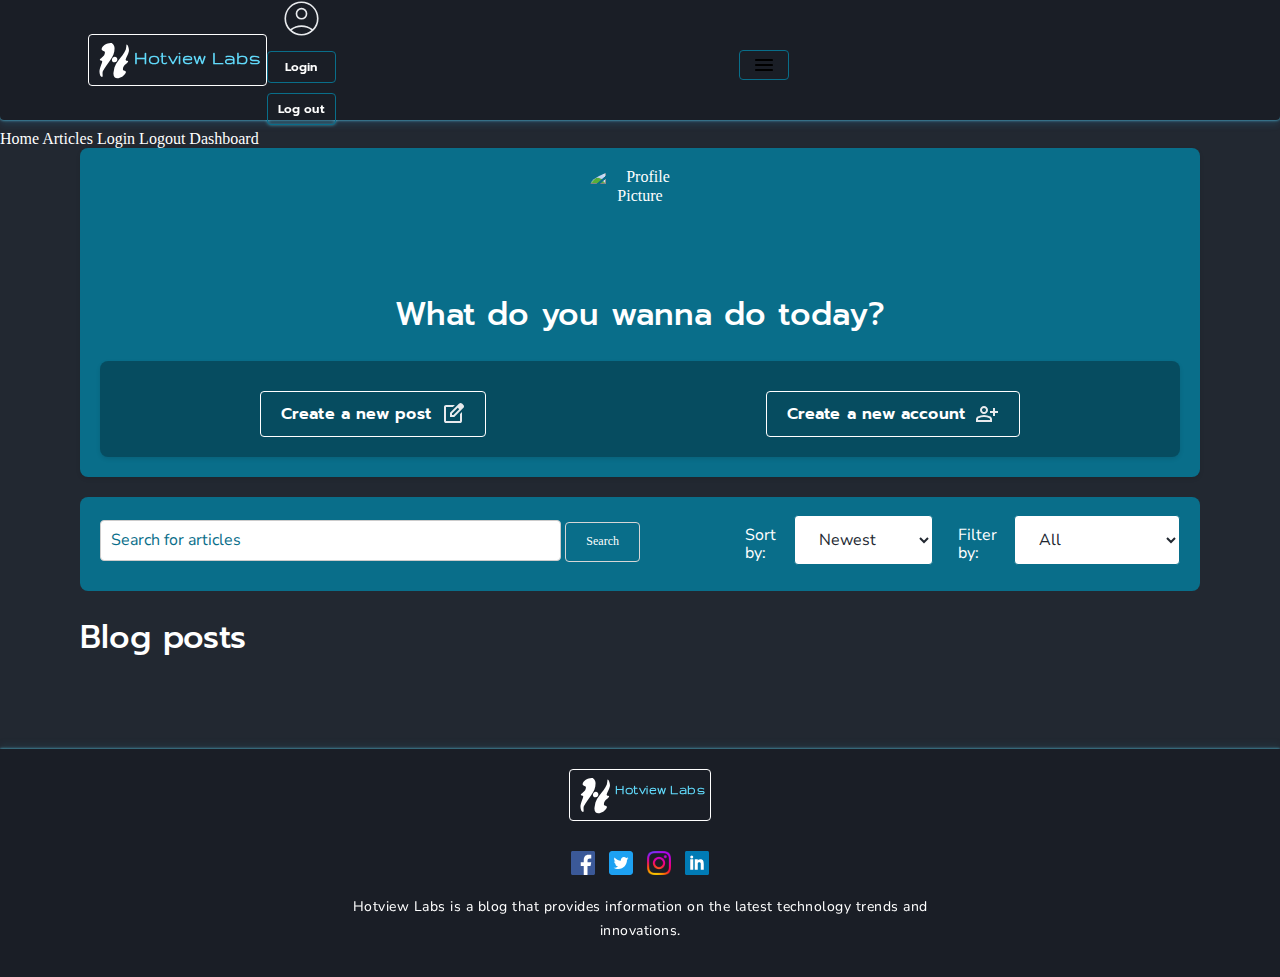
==== commit 27e6fb28: "Update index.html" ====
--- a/dashboard/index.html
+++ b/dashboard/index.html
@@ -1,165 +1,147 @@
 <!DOCTYPE html>
 <html lang="en">
+  <head>
+    <meta charset="UTF-8" />
+    <meta name="viewport" content="width=device-width, initial-scale=1.0" />
+    <title>Hotview Labs Dashboard Page</title>
+    <link rel="stylesheet" href="/CSS/normalize.css" />
+    <!--Resets-->
+    <link rel="stylesheet" href="/CSS/styles.css" />
+    <!--Fonts-->
+    <link rel="preconnect" href="https://fonts.googleapis.com" />
+    <link rel="preconnect" href="https://fonts.gstatic.com" crossorigin />
+    <link
+      href="https://fonts.googleapis.com/css2?family=Gruppo&family=Nunito+Sans:ital,opsz,wght@0,6..12,200..1000;1,6..12,200..1000&family=Prompt:ital,wght@0,100;0,200;0,300;0,400;0,500;0,600;0,700;0,800;0,900;1,100;1,200;1,300;1,400;1,500;1,600;1,700;1,800;1,900&display=swap"
+      rel="stylesheet"
+    />
+    <script type="module" src="/js/dashboard.mjs"></script>
+    <!-- JS -->
+  </head>
 
-<head>
-  <meta charset="UTF-8" />
-  <meta name="viewport" content="width=device-width, initial-scale=1.0" />
-  <title>Hotview Labs Dashboard Page</title>
-  <link rel="stylesheet" href="/CSS/normalize.css" />
-  <!--Resets-->
-  <link rel="stylesheet" href="/CSS/styles.css" />
-  <!--Fonts-->
-  <link rel="preconnect" href="https://fonts.googleapis.com">
-  <link rel="preconnect" href="https://fonts.gstatic.com" crossorigin>
-  <link
-    href="https://fonts.googleapis.com/css2?family=Gruppo&family=Nunito+Sans:ital,opsz,wght@0,6..12,200..1000;1,6..12,200..1000&family=Prompt:ital,wght@0,100;0,200;0,300;0,400;0,500;0,600;0,700;0,800;0,900;1,100;1,200;1,300;1,400;1,500;1,600;1,700;1,800;1,900&display=swap"
-    rel="stylesheet">
-  <script type="module" src="/js/dashboard.mjs"></script>
-  <!-- JS -->
-</head>
-
-<body>
-  <!--Header-->
-  <header>
-    <div class="header-container">
-      <!--Logo-->
-      <a href="../index.html">
-        <div class="logo-container">
-          <img src="../assets/logo.svg" alt="Hotview Labs Logo" />
-          <p>Hotview Labs</p>
-        </div>
-      </a>
-      <!--Login END -->
-      <!--Account -->
-      <div class="account">
-        <div class="profile-info">
-          <!--Profile picture-->
-          <a class="profile-picture-anchor">
-            <img class="profile-picture"
-              src="assets/account_circle_24dp_FILL0_wght100_GRAD200_opsz48.svg"
-              alt="Profile Picture" />
-          </a>
-          <!-- Login/Logout button -->
-          <a class="login-btn label-text" href="/account/login.html">Login</a>
-          <a class="logout-btn label-text">Log out</a>
-        </div>
-      </div>
-      <!-- Hamburger menu hidden by default-->
-      <div class="hamburger-menu">
-        <button class="hamburger-menu-button"><img src="assets/hamburgerMenu.svg"
-            alt="Hamburger Menu" /></button>
-        <div class="hamburger-menu-content">
-          <div class="logo-container">
-            <p>Hotview Labs</p>
-          </div>
-          <div class="close-menu">
-            <button class="close-menu-button"><img
-                src="../assets/close_24dp_FILL0_wght100_GRAD200_opsz24.svg"
-                alt="Close Menu" /></button>
-          </div>
-          <div class="navigation">
-            <a href="index.html">Articles</a>
-            <a href="about.html">About</a>
-            <a href="contact.html">Contact</a>
-            <a href="account/login.html">Login</a>
-            <a href="index.html">Home </a>
-          </div>
-        </div>
-      </div>
-    </div>
-  </header>
-  <!-- Header End -->
-  <main>
-    <section class="dashboard-container">
-      <div class="dashboard-greeting">
-        <div class="profile-picture">
-          <img id="profile-picture"
-            src="https://images.unsplash.com/photo-1483104879057-379b6c2fe5a2?w=900&auto=format&fit=crop&q=60&ixlib=rb-4.0.3&ixid=M3wxMjA3fDB8MHxlZGl0b3JpYWwtZmVlZHwyfHx8ZW58MHx8fHx8"
-            alt="Profile Picture" />
-        </div>
-        <h2 class="userName">Welcome back Øyvind</h2>
-        <h3>What do you wanna do today?</h3>
-      </div>
-      <section class="dashboard-features-section">
-        <div class="dashboard-features">
-          <button class="feature-btn" id="createNewPostBtn"> Create a new post <img
-              src="../assets/edit_square_24dp_FILL0_wght400_GRAD0_opsz24.svg" alt="Create Post Icon"
-              class="feature-icon">
-          </button>
-          <button class="feature-btn" id="createNewAccountBtn"> Create a new account <img
-              src="../assets/person_add_24dp_FILL0_wght400_GRAD0_opsz24.svg"
-              alt="Create Account Icon" class="feature-icon">
-          </button>
-        </div>
-      </section>
-    </section>
-    <!-- Latest Blog Posts -->
-    <section class="dashboard-latest-blog-posts">
-      <section class="search">
-        <div class="search-container">
-          <input type="text" placeholder="Search for articles" id="search-input" />
-          <button id="search-button">Search</button>
-        </div>
-        <div class="sort-filter-container">
-          <div class="sort">
-            <label for="sort">Sort by:</label>
-            <select name="sort" id="sort">
-              <option value="newest">Newest</option>
-              <option value="oldest">Oldest</option>
-            </select>
-          </div>
-          <div class="filter">
-            <label for="filter">Filter by:</label>
-            <select name="filter" id="filter">
-              <option value="all">All</option>
-              <option value="technology">Technology</option>
-              <option value="science">Science</option>
-              <option value="business">Business</option>
-              <option value="health">Health</option>
-              <option value="lifestyle">Lifestyle</option>
-            </select>
-          </div>
-        </div>
-      </section>
-      <h2>Blog posts</h2>
-      <div class="articles-dashboard">
-      </div>
-    </section>
-    <!-- Latest blog posts END -->
-    <section class="all-blog-posts">
-      <div class="articles-dashboard">
-      </div>
-      <div class="pagination">
-      </div>
-      </div>
-    </section>
-  </main>
-  <footer>
-    <div class="footer-container">
-      <div class="footer-item">
-        <a href="index.html">
+  <body>
+    <!--Header-->
+    <header>
+      <div class="header-container">
+        <!--Logo-->
+        <a href="../index.html">
           <div class="logo-container">
             <img src="../assets/logo.svg" alt="Hotview Labs Logo" />
             <p>Hotview Labs</p>
           </div>
         </a>
+        <!--Account-->
+        <div class="account">
+          <div class="profile-info">
+            <!--Profile picture-->
+            <a class="profile-picture-anchor">
+              <img class="profile-picture" src="../assets/account_circle_24dp_FILL0_wght100_GRAD200_opsz48.svg" alt="Profile Picture" />
+            </a>
+            <!-- Login/Logout button -->
+            <a class="login-btn label-text" href="../account/login.html">Login</a>
+            <a class="logout-btn label-text">Log out</a>
+          </div>
+        </div>
+        <!-- Hamburger menu button -->
+        <button class="hamburger-menu-button">
+          <img src="../assets/hamburgerMenu.svg" alt="Hamburger Menu icon" />
+        </button>
       </div>
-      <div class="footer-item">
-        <div class="socials">
-          <a href="https://www.facebook.com/"><img
-              src="../assets/317727_facebook_social media_social_icon.svg" alt="Facebook" /></a>
-          <a href="https://www.twitter.com/"><img
-              src="../assets/5296516_tweet_twitter_twitter logo_icon.svg" alt="Twitter" /></a>
-          <a href="https://www.instagram.com/"><img
-              src="../assets/5296765_camera_instagram_instagram logo_icon.png"
-              alt="Instagram" /></a>
-          <a href="https://www.linkedin.com/"><img src="../assets/317725_linkedin_social_icon.svg"
-              alt="LinkedIn" /></a>
+    </header>
+
+    <div class="side-menu">
+      <div class="divider-side-menu"></div>
+      <div class="navigation">
+        <a href="../index.html">Home</a>
+        <a href="../index.html">Articles</a>
+
+        <a id="login-hamburger" href="../account/login.html">Login</a>
+        <a id="logout-hamburger" href="../index.html">Logout</a>
+        <a id="dashboard-hamburger" href="../dashboard/index.html">Dashboard</a>
+      </div>
+      <div class="divider-side-menu"></div>
+    </div>
+    <!-- Header End -->
+    <main>
+      <section class="dashboard-container">
+        <div class="dashboard-greeting">
+          <div class="profile-picture">
+            <img
+              id="profile-picture"
+              src="https://images.unsplash.com/photo-1483104879057-379b6c2fe5a2?w=900&auto=format&fit=crop&q=60&ixlib=rb-4.0.3&ixid=M3wxMjA3fDB8MHxlZGl0b3JpYWwtZmVlZHwyfHx8ZW58MHx8fHx8"
+              alt="Profile Picture"
+            />
+          </div>
+          <h1 class="userName"></h1>
+          <h2>What do you wanna do today?</h2>
         </div>
-        <p>Hotview Labs is a blog that provides information on the latest technology trends and
-          innovations.</p>
+        <section class="dashboard-features-section">
+          <div class="dashboard-features">
+            <button class="feature-btn label-text" id="createNewPostBtn">
+              Create a new post <img src="../assets/edit_square_24dp_FILL0_wght400_GRAD0_opsz24.svg" alt="Create Post Icon" class="feature-icon" />
+            </button>
+            <button class="feature-btn label-text" id="createNewAccountBtn">
+              Create a new account <img src="../assets/person_add_24dp_FILL0_wght400_GRAD0_opsz24.svg" alt="Create Account Icon" class="feature-icon" />
+            </button>
+          </div>
+        </section>
+      </section>
+      <!-- Latest Blog Posts -->
+      <section class="dashboard-latest-blog-posts">
+        <section class="search">
+          <div class="search-container">
+            <input type="text" placeholder="Search for articles" id="search-input" />
+            <button id="search-button">Search</button>
+          </div>
+          <div class="sort-filter-container">
+            <div class="sort">
+              <label for="sort">Sort by:</label>
+              <select name="sort" id="sort">
+                <option value="newest">Newest</option>
+                <option value="oldest">Oldest</option>
+              </select>
+            </div>
+            <div class="filter">
+              <label for="filter">Filter by:</label>
+              <select name="filter" id="filter">
+                <option value="all">All</option>
+                <option value="technology">Technology</option>
+                <option value="science">Science</option>
+                <option value="business">Business</option>
+                <option value="health">Health</option>
+                <option value="lifestyle">Lifestyle</option>
+              </select>
+            </div>
+          </div>
+        </section>
+        <h2>Blog posts</h2>
+        <div class="articles-dashboard"></div>
+      </section>
+      <!-- Latest blog posts END -->
+      <section class="all-blog-posts">
+        <div class="articles-dashboard"></div>
+        <div class="pagination"></div>
+      </section>
+    </main>
+    <footer>
+      <div class="footer-container">
+        <div class="footer-item">
+          <a href="index.html">
+            <div class="logo-container">
+              <img src="../assets/logo.svg" alt="Hotview Labs Logo" />
+              <p>Hotview Labs</p>
+            </div>
+          </a>
+        </div>
+        <div class="footer-item">
+          <div class="socials">
+            <a href="https://www.facebook.com/"><img src="../assets/317727_facebook_social media_social_icon.svg" alt="Facebook" /></a>
+            <a href="https://www.twitter.com/"><img src="../assets/5296516_tweet_twitter_twitter logo_icon.svg" alt="Twitter" /></a>
+            <a href="https://www.instagram.com/"><img src="../assets/5296765_camera_instagram_instagram logo_icon.png" alt="Instagram" /></a>
+            <a href="https://www.linkedin.com/"><img src="../assets/317725_linkedin_social_icon.svg" alt="LinkedIn" /></a>
+          </div>
+          <p>Hotview Labs is a blog that provides information on the latest technology trends and innovations.</p>
+        </div>
       </div>
-  </footer>
-</body>
-
-</html>+    </footer>
+  </body>
+</html>
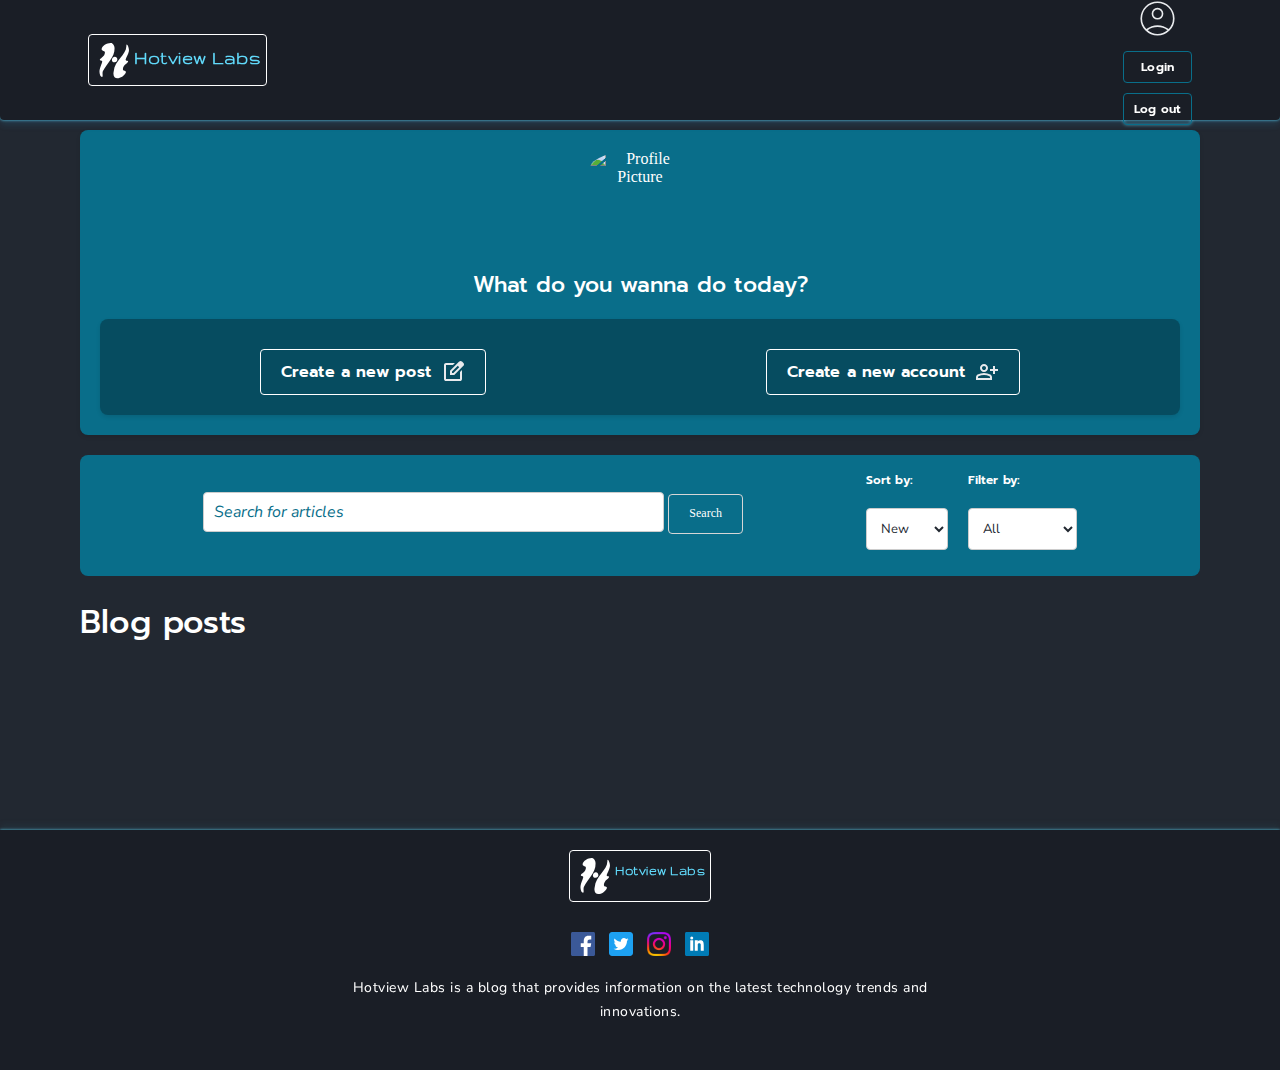
==== commit d4ed1856: "Update index.html" ====
--- a/dashboard/index.html
+++ b/dashboard/index.html
@@ -71,8 +71,8 @@
               alt="Profile Picture"
             />
           </div>
-          <h1 class="userName"></h1>
-          <h2>What do you wanna do today?</h2>
+          <h1 class="userName headline-text"></h1>
+          <h2 class="title-text">What do you wanna do today?</h2>
         </div>
         <section class="dashboard-features-section">
           <div class="dashboard-features">
@@ -94,16 +94,16 @@
           </div>
           <div class="sort-filter-container">
             <div class="sort">
-              <label for="sort">Sort by:</label>
+              <label class="label-text" for="sort">Sort by:</label>
               <select name="sort" id="sort">
-                <option value="newest">Newest</option>
-                <option value="oldest">Oldest</option>
+                <option value="desc">New</option>
+                <option value="asc">Oldest</option>
               </select>
             </div>
             <div class="filter">
-              <label for="filter">Filter by:</label>
+              <label class="label-text" for="filter">Filter by:</label>
               <select name="filter" id="filter">
-                <option value="all">All</option>
+                <option value="">All</option>
                 <option value="technology">Technology</option>
                 <option value="science">Science</option>
                 <option value="business">Business</option>
--- a/CSS/styles.css
+++ b/CSS/styles.css
@@ -44,7 +44,8 @@
   ┃                 Typography                ┃
   ┗━━━━━━━━━━━━━━━━━━━━━━━━━━━━━━━━━━━━━━━━━━━┛*/
 h1,
-h2 {
+h2,
+h3 {
   font-family: "Prompt", sans-serif;
   font-optical-sizing: auto;
   font-weight: 500;
@@ -72,6 +73,15 @@
   line-height: 40px;
 }
 
+.headline-text {
+  font-family: "Prompt", sans-serif;
+  font-weight: 500;
+  font-style: normal;
+  font-size: 32px;
+  letter-spacing: 0px;
+  line-height: 40px;
+}
+
 .title-text {
   font-family: "Prompt", sans-serif;
   font-weight: 500;
@@ -90,14 +100,7 @@
   line-height: 20px;
 }
 
-.body-text {
-  font-family: "Nunito Sans", sans-serif;
-  font-weight: 400;
-  font-style: normal;
-  font-size: 16px;
-  letter-spacing: +0.5px;
-  line-height: 24px;
-}
+
 
 /*┏━━━━━━━━━━━━━━━━━━━━━━━━━━━━━━━━━━━━━━━━━━━┓
   ┃                Header                     ┃
@@ -122,6 +125,11 @@
   margin: 0 auto;
 }
 
+.hamburger-menu-button,
+.side-menu {
+  display: none;
+}
+
 .logo-container {
   display: flex;
   align-items: center;
@@ -204,12 +212,36 @@
   cursor: pointer;
 }
 
-.hamburger-menu {
-  display: none;
-}
-
-.hamburger-menu-content {
-  display: none;
+/* Loading spinner */
+.spinner-container {
+  display: flex;
+  justify-content: center;
+  align-items: center;
+  position: absolute;
+  top: 0;
+  left: 0;
+  width: 100%; 
+  height: 100%; 
+  background: rgba(255, 255, 255, 0.5); 
+  z-index: 9999; 
+}
+
+.spinner {
+  border: 8px solid rgba(0, 0, 0, 0.1); 
+  border-left-color: #096e8a; 
+  border-radius: 50%;
+  width: 50px;
+  height: 50px;
+  animation: spin 1s linear infinite;
+}
+
+@keyframes spin {
+  0% {
+    transform: rotate(0deg);
+  }
+  100% {
+    transform: rotate(360deg);
+  }
 }
 
 /*┏━━━━━━━━━━━━━━━━━━━━━━━━━━━━━━━━━━━━━━━━━━━┓
@@ -222,6 +254,8 @@
   border-radius: 4px;
   margin-bottom: 30px;
   box-shadow: 10px 0 10px rgba(0, 0, 0, 0.1);
+  z-index: 0;
+  filter: drop-shadow(0 0 0.1rem #61dafb);
 }
 
 .carouselImg {
@@ -240,7 +274,7 @@
   position: relative;
 }
 
-.carousel-text {
+.carousel-text{
   position: absolute;
   bottom: 30px;
   left: 20px;
@@ -248,12 +282,13 @@
   text-shadow: 2px 2px 4px rgba(0, 0, 0, 0.5);
 }
 
-.carousel-text h2,
-h1 {
-  font-size: 45px;
-  letter-spacing: 0px;
-  line-height: 52px;
-}
+.carousel-text h1,
+.carousel-text h2{
+  font-size: 57px;
+  letter-spacing: -0.25px;
+  line-height: 64px;
+}
+
 
 .carousel-nav {
   position: absolute;
@@ -290,7 +325,7 @@
 
 .search {
   display: flex;
-  justify-content: space-between;
+  justify-content: space-evenly;
   align-items: center;
   padding: 10px 20px;
   background-color: #096e8a;
@@ -314,28 +349,46 @@
 .sort-filter-container {
   display: flex;
   align-items: center;
+  justify-content: space-evenly;
 }
 
 .sort,
 .filter {
   display: flex;
+  flex-direction: column;
   align-items: center;
   margin-left: 20px;
 }
 
-label {
-  margin-right: 8px;
-  font-size: 16px;
-}
-
-select {
-  padding: 8px;
+select > option {
+  padding: 10px;
   border: 1px solid #ccc;
   border-radius: 4px;
-  font-size: 16px;
-  background-color: #fff;
-  cursor: pointer;
-}
+  font-size: 13px;
+
+}
+
+.sort > label,
+.filter > label {
+  width: 100%;
+}
+
+.sort > select,
+.filter > select {
+  padding: 10px;
+  border: 1px solid #ccc;
+  border-radius: 4px;
+  font-size: 13px;
+}
+
+.filter > option {
+  padding: 10px;
+  border: 1px solid #ccc;
+  border-radius: 4px;
+  font-size: 13px;
+}
+
+
 
 #search-button {
   padding: 10px 20px;
@@ -434,7 +487,6 @@
 
 .grid-item img:hover {
   transition: ease all 0.5s;
-  transform: scale(1.1);
 }
 
 .grid-item {
@@ -459,7 +511,7 @@
   text-shadow: 2px 2px 4px rgba(0, 0, 0, 0.5);
   background-color: var(--section-color);
   padding: 10px;
-  height: auto;
+  height: 130px;
 }
 
 /* Grid container description text */
@@ -472,6 +524,7 @@
   line-height: 24px;
 }
 
+
 .grid-container h2 {
   font-family: "prompt", sans-serif;
   font-weight: 500;
@@ -577,9 +630,7 @@
   ┃                 Forms                     ┃
   ┗━━━━━━━━━━━━━━━━━━━━━━━━━━━━━━━━━━━━━━━━━━━┛*/
 /* Main Form Element Styles */
-input[type="text"],
-input[type="email"],
-input[type="number"],
+input,
 textarea,
 select {
   width: 100%;
@@ -593,29 +644,29 @@
   background-color: white;
   color: var(--primary);
   font-family: "Nunito Sans", sans-serif;
-}
-
-input[type="text"]:focus,
-input[type="email"]:focus,
-input[type="number"]:focus,
+  transition: filter 0.3s ease, box-shadow 0.3s ease; 
+}
+
+input:focus,
 textarea:focus,
 select:focus {
   outline: none;
   border-color: var(--primary);
-  box-shadow: 0 0 8px rgba(34, 40, 49, 0.2);
+  filter: drop-shadow(0 0 0.2rem #61dafb);
 }
 
 label {
-  font-family: "Nunito Sans", sans-serif;
   color: var(--text-color);
   padding: 5px;
   display: block;
-}
-
-/* Placeholder styling */
+  font-weight: bold; 
+  margin-bottom: 5px; 
+}
+
 ::placeholder {
   color: var(--secondary);
-  opacity: 1;
+  opacity: 1; 
+  font-style: italic; 
 }
 
 /*┏━━━━━━━━━━━━━━━━━━━━━━━━━━━━━━━━━━━━━━━━━━━┓
@@ -652,6 +703,7 @@
   font-size: 14px;
   font-weight: 700;
   margin-left: 10px;
+  margin-bottom: 60px;
 }
 
 .blog-meta {
@@ -668,7 +720,7 @@
   align-items: center;
   padding: 0 10px;
   background-color: transparent;
-  border: solid white 1px;
+  border: solid var(--secondary) 1px;
   border-radius: 4px;
   min-height: 30px;
   margin-right: 10px;
@@ -705,6 +757,7 @@
   max-width: 600px;
   margin: 0 auto;
   box-shadow: 0 2px 4px rgba(0, 0, 0, 0.1);
+  margin-top: 60px;
 }
 
 .author-details {
@@ -794,7 +847,7 @@
 .divider {
   height: 4px;
   width: 100%;
-  background-color: white;
+  background-color: rgb(255, 255, 255);
   border-radius: 4px;
   margin: 20px 0;
 }
@@ -802,16 +855,99 @@
 /*┏━━━━━━━━━━━━━━━━━━━━━━━━━━━━━━━━━━━━━━━━━━━┓
   ┃               Login section               ┃
   ┗━━━━━━━━━━━━━━━━━━━━━━━━━━━━━━━━━━━━━━━━━━━┛*/
+/* Container for the login form */
 .login-container {
   background-color: white;
   color: black;
   border-radius: 4px;
   box-shadow: 0 0 10px rgba(0, 0, 0, 0.1);
-  height: auto;
+  filter: drop-shadow(0 0 0.1rem #61dafb);
   width: 400px;
   margin: 0 auto;
   margin-top: 100px;
   padding: 20px;
+  font-family: "Prompt", sans-serif;
+}
+
+/* Center the heading */
+.login-container h2 {
+  text-align: center;
+  margin-bottom: 20px;
+}
+
+/* Styling for form elements */
+.login-form {
+  display: flex;
+  flex-direction: column;
+  align-items: center;
+}
+
+.login-form label {
+  margin-top: 10px;
+  margin-bottom: 5px;
+  width: 100%;
+  display: flex;
+  justify-content: space-between;
+  align-items: center;
+}
+
+.login-form input {
+  width: 100%;
+  padding: 10px;
+  border: 1px solid #ccc;
+  border-radius: 4px;
+  margin-bottom: 10px;
+}
+
+/* Custom button styling */
+.custom-button {
+  background-color: #082d29be; 
+  color: white;
+  border: none;
+  border-radius: 4px;
+  padding: 10px 20px;
+  font-size: 16px;
+  cursor: pointer;
+  transition: background-color 0.3s ease;
+  margin-top: 10px;
+}
+
+.custom-button:hover {
+  background-color: #004d40; 
+}
+
+.custom-button:active {
+  background-color: #00251a; 
+}
+
+/* Additional utility classes  */
+
+/* To hide labels so its acessible to screen readers while keeping my design */
+.visually-hidden {
+  position: absolute;
+  width: 1px;
+  height: 1px;
+  margin: -1px;
+  padding: 0;
+  overflow: hidden;
+  clip: rect(0, 0, 0, 0);
+  border: 0;
+}
+
+.flex {
+  display: flex;
+}
+
+.justify-center {
+  justify-content: center;
+}
+
+.direction-column {
+  flex-direction: column;
+}
+
+.align-center {
+  align-items: center;
 }
 
 /*┏━━━━━━━━━━━━━━━━━━━━━━━━━━━━━━━━━━━━━━━━━━━┓
@@ -876,6 +1012,16 @@
   border-radius: 50%;
   margin-top: 20px;
   margin-bottom: 40px;
+  display: none;
+}
+
+#registerbutton {
+  padding: 10px 20px; 
+  background-color: #007bff; 
+  color: white; 
+  border: none; 
+  cursor: pointer; 
+  transition: background-color 0.3s; 
 }
 
 /*┏━━━━━━━━━━━━━━━━━━━━━━━━━━━━━━━━━━━━━━━━━━━┓
@@ -915,12 +1061,6 @@
   margin-bottom: 10px;
 }
 
-.userName {
-  font-size: 1.8em;
-  color: #333;
-  margin: 0;
-}
-
 .greeting-text {
   font-size: 1.2em;
   color: #666;
@@ -954,7 +1094,7 @@
 }
 
 .feature-btn:hover {
-  background-color: #0056b3;
+  background-color: var(--secondary);
 }
 
 .feature-btn .feature-icon {
@@ -1000,36 +1140,27 @@
   justify-content: space-between;
 }
 
+/* Error messages */
+
+/* Error message form */
+.error-message {
+  color: red;
+  font-size: 14px;
+  margin-bottom: 10px;
+}
+
+.error-outline {
+  border: 1px solid red;
+  padding: 10px;
+  border-radius: 4px;
+  margin-bottom: 20px;
+}
+
+
+
 /*┏━━━━━━━━━━━━━━━━━━━━━━━━━━━━━━━━━━━━━━━━━━━┓
   ┃      Create new blog post section         ┃
   ┗━━━━━━━━━━━━━━━━━━━━━━━━━━━━━━━━━━━━━━━━━━━┛*/
-
-.editor-container {
-  border: 1px solid #ccc;
-  padding: 10px;
-  min-height: 300px;
-  background-color: white;
-  color: black;
-}
-
-#content {
-  border: 1px solid #ccc;
-  padding: 10px;
-  min-height: 300px;
-  background-color: white;
-  color: black;
-  white-space: pre-wrap;
-}
-
-/* Edit blog posts section */
-#postContent {
-  border: 1px solid #ccc;
-  padding: 10px;
-  min-height: 300px;
-  background-color: white;
-  color: black;
-  white-space: pre-wrap;
-}
 
 /*┏━━━━━━━━━━━━━━━━━━━━━━━━━━━━━━━━━━━━━━━━━━━┓
   ┃                Footer                     ┃
@@ -1042,6 +1173,16 @@
   text-align: center;
   box-shadow: 0 -4px 8px rgba(0, 0, 0, 0.1);
   filter: drop-shadow(0 0 0.1rem #61dafb);
+  display: flex;
+  flex-direction: column;
+  height: 100%;
+}
+
+footer {
+  height: 200px;
+  margin-left: 0px;
+  margin-right: 0px;
+  margin-top: 100px;
 }
 
 .footer-item {
@@ -1151,6 +1292,27 @@
     line-height: 20px;
   }
 
+
+  .headline-text {
+    font-size: 28px;
+    letter-spacing: 0px;
+    line-height: 36px;
+  }
+
+  .carousel-text h1,
+  .carousel-text h2{
+    font-size: 45px;
+    letter-spacing: 0px;
+    line-height: 52px;
+  }
+  
+  .articles-dashboard {
+    display: grid;
+    grid-template-columns: repeat(2, 1fr);
+    gap: 20px;
+  }
+  
+
   .header-container {
     padding-left: 20px;
     padding-right: 100px;
@@ -1174,6 +1336,8 @@
   main {
     border: none;
     max-width: none;
+    padding-left: 20px;
+    padding-right: 20px;
   }
 
   .grid-container {
@@ -1188,90 +1352,99 @@
     grid-gap: 20px;
   }
 
-  /* Hamburger menu */
+  .hamburger-menu-button,
+  .side-menu {
+    display: block;
+  }
+
+  /* Hamburger menu button styles */
   .hamburger-menu-button {
-    position: absolute;
+    position: fixed; 
     top: 20px;
     right: 20px;
     cursor: pointer;
-    background-color: #61dafb;
+    background-color: var(--secondary);
     height: 40px;
     border: none;
-
     outline: none;
     border-radius: 4px;
-  }
-
-  .hamburger-menu-button:hover {
-    background-color: #0056b3;
-    transition: ease all 0.5s;
-  }
-
-  .hamburger-menu-button:focus {
-    background-image: url("assets/menu_open_24dp_FILL0_wght100_GRAD200_opsz24.svg");
-    transition: ease all 0.5s;
-  }
-
-  .hamburger-menu {
-    display: block;
+    color: white;
+  }
+
+  .hamburger-menu-button img {
     width: 30px;
-    height: 3px;
-    margin: 6px 0;
-  }
-
-  .hamburger-menu-content {
-    display: none;
-    position: absolute;
+    height: 30px;
+    transition: transform 0.3s ease;
+  }
+
+  /* Side menu styles */
+  .side-menu {
+    position: fixed;
+    top: 0;
+    left: -50%; 
+    width: 50%;
+    height: 100%;
     background-color: var(--header-color);
+    box-shadow: 2px 0 5px rgba(0, 0, 0, 0.5);
+    transition: left 0.3s ease; 
+    z-index: 1000;
+    filter: drop-shadow(0 0 0.1rem #61dafb);
+  }
+
+  .side-menu.show {
+    left: 0;
+  }
+
+  /* No scroll when side menu is active to prevent scrollbar jumping */
+  body.no-scroll {
+    overflow: hidden;
+  }
+
+  /* Side menu content styling */
+  .side-menu .navigation {
+    display: flex;
+    flex-direction: column;
+    margin-top: 60px;
+  }
+
+  .opacity-blur {
+    filter: blur(3px);
+    transition: filter 0.3s ease;
+  }
+
+  .side-menu .navigation a {
+    color: white;
+    font-size: 20px;
+    padding: 15px;
+    text-decoration: none;
+    font-family: "Prompt", sans-serif;
+  }
+
+  .side-menu .navigation a:hover {
+    background-color: rgba(255, 255, 255, 0.1);
+  }
+
+  .divider-side-menu {
+    height: 1px;
     width: 100%;
-    box-shadow: 0 4px 8px rgba(0, 0, 0, 0.1);
-    z-index: 100;
-    top: 0;
-    left: 0;
-    height: 100%;
-  }
-
-  /* CSS to show the menu */
-  .hamburger-menu.open .hamburger-menu-content {
-    display: block;
-  }
-
-  .hamburger-menu-content a {
-    color: white;
-    font-size: 30px;
-    margin: 20px;
-    font-family: "prompt", sans-serif;
-  }
-
-  .hamburger-menu-content .logo-container {
+    background-color: rgba(255, 255, 255, 0.2);
+  }
+  .side-menu > .navigation {
+    margin-bottom: 100px;
+  }
+
+  .socials-hamburger {
     display: flex;
     justify-content: center;
     align-items: center;
   }
 
-  .navigation {
-    display: flex;
-    justify-content: center;
-    align-items: center;
-    flex-direction: column;
-  }
-
-  .close-menu button {
-    position: absolute;
-    top: 20px;
-    right: 20px;
-    cursor: pointer;
-    background-color: #61dafb;
-    height: 40px;
-    border: none;
-
-    outline: none;
-    border-radius: 4px;
-  }
-
-  .close-menu button:hover {
-    background-color: #0056b3;
-    transition: ease all 0.5s;
+  .socials-hamburger img {
+    width: 30px;
+    height: 30px;
+    vertical-align: middle;
+    transition: transform 0.3s ease;
+    padding: 5px;
   }
 
   .sections-container {
@@ -1298,12 +1471,24 @@
   }
 }
 
-@media (max-width: 800px) {
+@media (max-width: 700px) {
   /* Transition for media query mobile */
   body {
     transition: ease-in-out all 0.5s;
   }
 
+  .hero-carousel {
+    margin-bottom: 0;
+  }
+
+  .carousel-nav {
+    height: 200px;
+  }
+
+  .carousel-nav button {
+    height: 50px;
+  }
+
   .article-item {
     flex-direction: column;
   }
@@ -1321,10 +1506,21 @@
     width: 100%;
   }
 
+  .articles-dashboard {
+    display: grid;
+    grid-template-columns: repeat(1, 1fr);
+    gap: 20px;
+  }
+  
   .article-item {
     flex-direction: column;
     height: auto;
   }
+
+  .sort, .filter {
+    flex-direction: column;
+  }
+
 
   .article-image,
   .article-text {
@@ -1355,7 +1551,6 @@
   main {
     padding-left: 10px;
     padding-right: 10px;
-    padding-top: 20px;
     padding-bottom: 20px;
     border-right: none;
   }
@@ -1417,4 +1612,19 @@
     letter-spacing: +0.4px;
     line-height: 16px;
   }
-}
+
+  .headline-text {
+    font-size: 24px;
+    letter-spacing: 0px;
+    line-height: 32px;
+  }
+
+  .carousel-text h1,
+  .carousel-text h2{
+    font-size: 36px;
+    letter-spacing: 0px;
+    line-height: 44px;
+  }
+
+
+}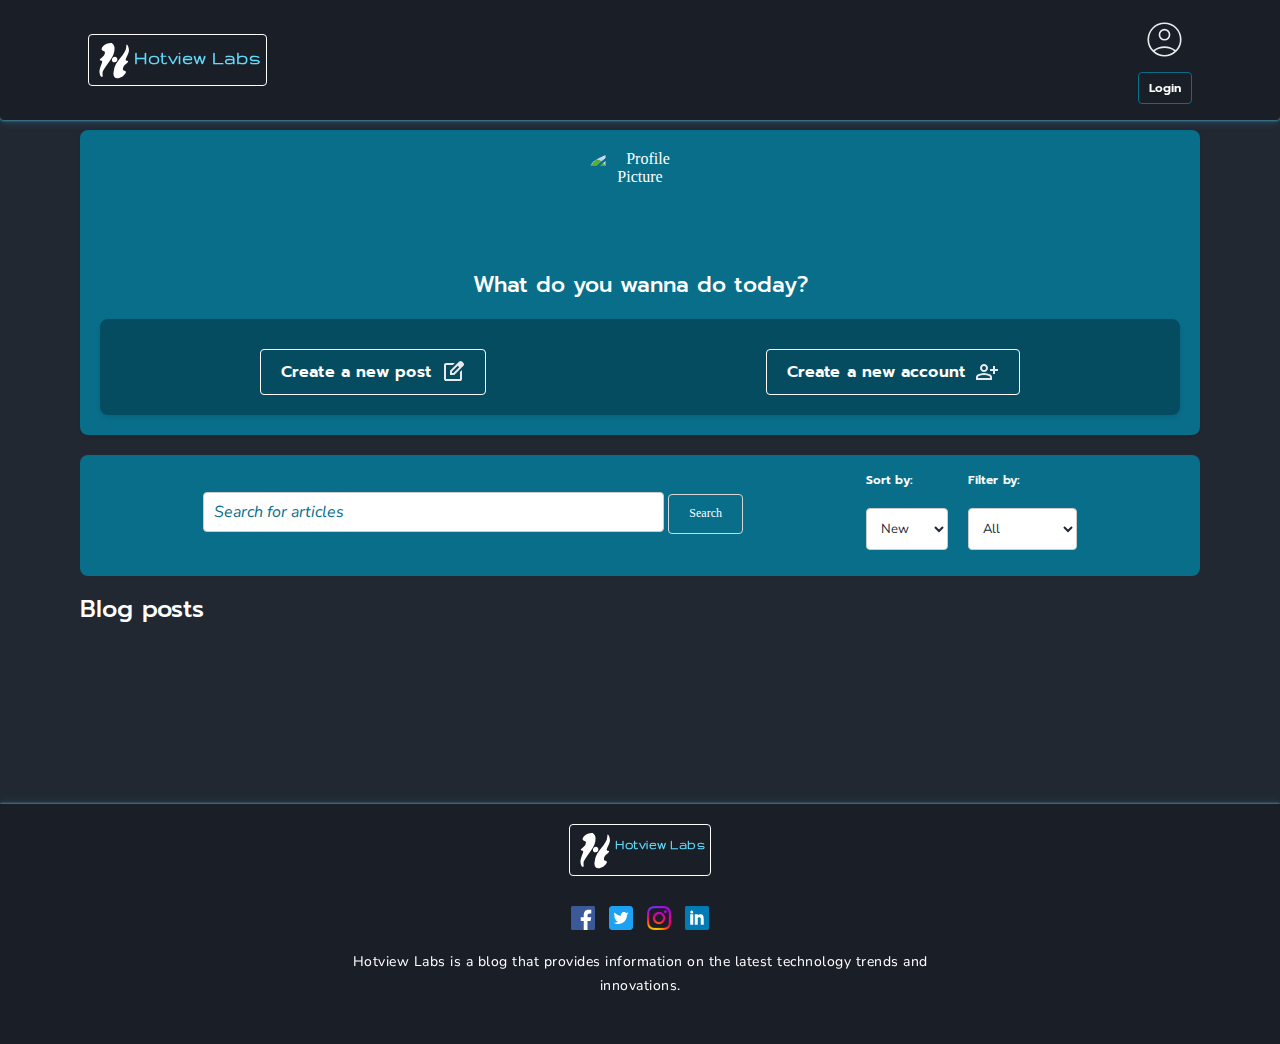
==== commit c47bce87: "Update index.html" ====
--- a/dashboard/index.html
+++ b/dashboard/index.html
@@ -38,7 +38,6 @@
             </a>
             <!-- Login/Logout button -->
             <a class="login-btn label-text" href="../account/login.html">Login</a>
-            <a class="logout-btn label-text">Log out</a>
           </div>
         </div>
         <!-- Hamburger menu button -->
@@ -52,7 +51,6 @@
       <div class="divider-side-menu"></div>
       <div class="navigation">
         <a href="../index.html">Home</a>
-        <a href="../index.html">Articles</a>
 
         <a id="login-hamburger" href="../account/login.html">Login</a>
         <a id="logout-hamburger" href="../index.html">Logout</a>
--- a/CSS/styles.css
+++ b/CSS/styles.css
@@ -47,7 +47,6 @@
 h2,
 h3 {
   font-family: "Prompt", sans-serif;
-  font-optical-sizing: auto;
   font-weight: 500;
   font-style: normal;
 }
@@ -61,18 +60,6 @@
   line-height: 24px;
 }
 
-h1 {
-  font-size: 57px;
-  letter-spacing: -0.25px;
-  line-height: 64px;
-}
-
-h2 {
-  font-size: 32px;
-  letter-spacing: 0px;
-  line-height: 40px;
-}
-
 .headline-text {
   font-family: "Prompt", sans-serif;
   font-weight: 500;
@@ -99,8 +86,6 @@
   letter-spacing: +0.1px;
   line-height: 20px;
 }
-
-
 
 /*┏━━━━━━━━━━━━━━━━━━━━━━━━━━━━━━━━━━━━━━━━━━━┓
   ┃                Header                     ┃
@@ -220,15 +205,15 @@
   position: absolute;
   top: 0;
   left: 0;
-  width: 100%; 
-  height: 100%; 
-  background: rgba(255, 255, 255, 0.5); 
-  z-index: 9999; 
+  width: 100%;
+  height: 100%;
+  background: rgba(255, 255, 255, 0.5);
+  z-index: 9999;
 }
 
 .spinner {
-  border: 8px solid rgba(0, 0, 0, 0.1); 
-  border-left-color: #096e8a; 
+  border: 8px solid rgba(0, 0, 0, 0.1);
+  border-left-color: #096e8a;
   border-radius: 50%;
   width: 50px;
   height: 50px;
@@ -261,7 +246,6 @@
 .carouselImg {
   width: 100%;
   height: 600px;
-  /* filter: drop-shadow(30px 0px 60px #61dafb); */
 }
 
 .carousel-container {
@@ -274,7 +258,7 @@
   position: relative;
 }
 
-.carousel-text{
+.carousel-text {
   position: absolute;
   bottom: 30px;
   left: 20px;
@@ -283,12 +267,11 @@
 }
 
 .carousel-text h1,
-.carousel-text h2{
+.carousel-text h2 {
   font-size: 57px;
   letter-spacing: -0.25px;
   line-height: 64px;
 }
-
 
 .carousel-nav {
   position: absolute;
@@ -360,12 +343,11 @@
   margin-left: 20px;
 }
 
-select > option {
+select {
   padding: 10px;
   border: 1px solid #ccc;
   border-radius: 4px;
   font-size: 13px;
-
 }
 
 .sort > label,
@@ -380,15 +362,6 @@
   border-radius: 4px;
   font-size: 13px;
 }
-
-.filter > option {
-  padding: 10px;
-  border: 1px solid #ccc;
-  border-radius: 4px;
-  font-size: 13px;
-}
-
-
 
 #search-button {
   padding: 10px 20px;
@@ -430,51 +403,39 @@
 
 .grid-container:hover {
 }
-
 .grid-item:nth-child(1) {
   grid-area: item1;
 }
-
 .grid-item:nth-child(2) {
   grid-area: item2;
 }
-
 .grid-item:nth-child(3) {
   grid-area: item3;
 }
-
 .grid-item:nth-child(4) {
   grid-area: item4;
 }
-
 .grid-item:nth-child(5) {
   grid-area: item5;
 }
-
 .grid-item:nth-child(6) {
   grid-area: item6;
 }
-
 .grid-item:nth-child(7) {
   grid-area: item7;
 }
-
 .grid-item:nth-child(8) {
   grid-area: item8;
 }
-
 .grid-item:nth-child(9) {
   grid-area: item9;
 }
-
 .grid-item:nth-child(10) {
   grid-area: item10;
 }
-
 .grid-item:nth-child(11) {
   grid-area: item11;
 }
-
 .grid-item:nth-child(12) {
   grid-area: item12;
 }
@@ -524,7 +485,6 @@
   line-height: 24px;
 }
 
-
 .grid-container h2 {
   font-family: "prompt", sans-serif;
   font-weight: 500;
@@ -635,8 +595,7 @@
 select {
   width: 100%;
   padding: 12px 20px;
-  margin-top: 8px;
-  margin-bottom: 16px;
+  margin: 8px 0 16px;
   display: inline-block;
   border: 1px solid var(--secondary);
   border-radius: 4px;
@@ -644,7 +603,7 @@
   background-color: white;
   color: var(--primary);
   font-family: "Nunito Sans", sans-serif;
-  transition: filter 0.3s ease, box-shadow 0.3s ease; 
+  transition: filter 0.3s ease, box-shadow 0.3s ease;
 }
 
 input:focus,
@@ -659,14 +618,14 @@
   color: var(--text-color);
   padding: 5px;
   display: block;
-  font-weight: bold; 
-  margin-bottom: 5px; 
+  font-weight: bold;
+  margin-bottom: 5px;
 }
 
 ::placeholder {
   color: var(--secondary);
-  opacity: 1; 
-  font-style: italic; 
+  opacity: 1;
+  font-style: italic;
 }
 
 /*┏━━━━━━━━━━━━━━━━━━━━━━━━━━━━━━━━━━━━━━━━━━━┓
@@ -690,7 +649,6 @@
   height: 600px;
   object-fit: cover;
   border-radius: 4px;
-
   margin-bottom: 10px;
 }
 
@@ -706,12 +664,7 @@
   margin-bottom: 60px;
 }
 
-.blog-meta {
-  display: flex;
-  align-items: center;
-  font-size: 14px;
-}
-
+.blog-meta,
 .published-date,
 .blog-category,
 .share-buttons {
@@ -720,14 +673,21 @@
   align-items: center;
   padding: 0 10px;
   background-color: transparent;
-  border: solid var(--secondary) 1px;
   border-radius: 4px;
   min-height: 30px;
   margin-right: 10px;
 }
 
+.published-date {
+  margin-right: 10px;
+  color: #ffffff;
+  border: #004d40 1px solid;
+}
+
 .blog-category {
   margin-right: 10px;
+  height: 30px;
+  border: #004d40 1px solid;
 }
 
 .share-buttons {
@@ -844,10 +804,11 @@
   ┃                  dividers                 ┃
   ┗━━━━━━━━━━━━━━━━━━━━━━━━━━━━━━━━━━━━━━━━━━━┛*/
 
+/* Divider */
 .divider {
   height: 4px;
   width: 100%;
-  background-color: rgb(255, 255, 255);
+  background-color: #fff;
   border-radius: 4px;
   margin: 20px 0;
 }
@@ -857,11 +818,9 @@
   ┗━━━━━━━━━━━━━━━━━━━━━━━━━━━━━━━━━━━━━━━━━━━┛*/
 /* Container for the login form */
 .login-container {
-  background-color: white;
-  color: black;
-  border-radius: 4px;
-  box-shadow: 0 0 10px rgba(0, 0, 0, 0.1);
-  filter: drop-shadow(0 0 0.1rem #61dafb);
+  color: rgb(255, 255, 255);
+  border-radius: 4px;
+  box-shadow: 0 0 10px var(--secondary);
   width: 400px;
   margin: 0 auto;
   margin-top: 100px;
@@ -869,13 +828,6 @@
   font-family: "Prompt", sans-serif;
 }
 
-/* Center the heading */
-.login-container h2 {
-  text-align: center;
-  margin-bottom: 20px;
-}
-
-/* Styling for form elements */
 .login-form {
   display: flex;
   flex-direction: column;
@@ -899,30 +851,6 @@
   margin-bottom: 10px;
 }
 
-/* Custom button styling */
-.custom-button {
-  background-color: #082d29be; 
-  color: white;
-  border: none;
-  border-radius: 4px;
-  padding: 10px 20px;
-  font-size: 16px;
-  cursor: pointer;
-  transition: background-color 0.3s ease;
-  margin-top: 10px;
-}
-
-.custom-button:hover {
-  background-color: #004d40; 
-}
-
-.custom-button:active {
-  background-color: #00251a; 
-}
-
-/* Additional utility classes  */
-
-/* To hide labels so its acessible to screen readers while keeping my design */
 .visually-hidden {
   position: absolute;
   width: 1px;
@@ -958,14 +886,13 @@
   max-width: 600px;
   margin: 0 auto;
   padding: 20px;
-  background-color: var(--secondary);
   border-radius: 8px;
-  box-shadow: 0 0 10px rgba(0, 0, 0, 0.1);
+  box-shadow: 0 0 10px var(--secondary);
   margin-top: 100px;
 }
 
 .register-container h2 {
-  color: #333;
+  color: #ffffff;
   font-size: 24px;
   margin-bottom: 20px;
   text-align: center;
@@ -980,23 +907,22 @@
 .back-to-dashboard {
   text-align: center;
   margin: 20px 0;
-  background-color: var(--section-color);
 }
 
 .back-to-dashboard-link {
   display: inline-flex;
   align-items: center;
   padding: 10px 20px;
-  background-color: #007bff;
   color: #fff;
   text-decoration: none;
   border-radius: 4px;
   font-size: 1em;
   transition: background-color 0.3s ease, transform 0.3s ease;
+  border: solid white 1px;
 }
 
 .back-to-dashboard-link:hover {
-  background-color: #0056b3;
+  box-shadow: 0 0 10px var(--secondary);
   transform: scale(1.05);
 }
 
@@ -1016,12 +942,16 @@
 }
 
 #registerbutton {
-  padding: 10px 20px; 
-  background-color: #007bff; 
-  color: white; 
-  border: none; 
-  cursor: pointer; 
-  transition: background-color 0.3s; 
+  padding: 10px 20px;
+  color: white;
+  border: none;
+  cursor: pointer;
+  transition: background-color 0.3s;
+  border: solid white 1px;
+}
+
+#registerbutton:hover {
+  box-shadow: 0 0 10px var(--secondary);
 }
 
 /*┏━━━━━━━━━━━━━━━━━━━━━━━━━━━━━━━━━━━━━━━━━━━┓
@@ -1053,14 +983,6 @@
   margin-bottom: 20px;
 }
 
-.profile-picture img {
-  width: 100px;
-  height: 100px;
-  border-radius: 50%;
-  object-fit: cover;
-  margin-bottom: 10px;
-}
-
 .greeting-text {
   font-size: 1.2em;
   color: #666;
@@ -1147,6 +1069,9 @@
   color: red;
   font-size: 14px;
   margin-bottom: 10px;
+  border: 1px solid red;
+  width: 400px;
+  height: auto;
 }
 
 .error-outline {
@@ -1156,11 +1081,46 @@
   margin-bottom: 20px;
 }
 
-
+.image-url {
+  display: flex;
+  justify-content: space-between;
+}
+
+#imageIcon {
+  width: 24px;
+  height: 24px;
+  margin-right: 10px;
+}
 
 /*┏━━━━━━━━━━━━━━━━━━━━━━━━━━━━━━━━━━━━━━━━━━━┓
   ┃      Create new blog post section         ┃
   ┗━━━━━━━━━━━━━━━━━━━━━━━━━━━━━━━━━━━━━━━━━━━┛*/
+.create-blog-post {
+  padding: 20px;
+  border-radius: 4px;
+  margin: 0 auto;
+  box-shadow: 0 0 10px var(--secondary);
+  margin-top: 50px;
+  max-width: 700px;
+}
+
+#submit {
+  padding: 10px 20px;
+  color: white;
+  border: none;
+  cursor: pointer;
+  transition: background-color 0.3s;
+  border: solid white 1px;
+}
+
+#submit:hover {
+  box-shadow: 0 0 10px var(--secondary);
+}
+
+.create-blog-post h1 {
+  text-align: center;
+  margin-bottom: 20px;
+}
 
 /*┏━━━━━━━━━━━━━━━━━━━━━━━━━━━━━━━━━━━━━━━━━━━┓
   ┃                Footer                     ┃
@@ -1180,9 +1140,7 @@
 
 footer {
   height: 200px;
-  margin-left: 0px;
-  margin-right: 0px;
-  margin-top: 100px;
+  margin: 100px 0 0;
 }
 
 .footer-item {
@@ -1230,15 +1188,12 @@
 .flex {
   display: flex;
 }
-
 .direction-column {
   flex-direction: column;
 }
-
 .justify-center {
   justify-content: center;
 }
-
 .align-center {
   align-items: center;
 }
@@ -1256,19 +1211,23 @@
     transition: ease all 0.5s;
   }
 
-  h1 {
+  h1,
+  .carousel-text h1 {
     font-size: 45px;
     letter-spacing: 0px;
     line-height: 52px;
   }
 
-  h2 {
+  h2,
+  .carousel-text h2,
+  .headline-text {
     font-size: 28px;
     letter-spacing: 0px;
     line-height: 36px;
   }
 
-  p {
+  p,
+  .body-text {
     font-size: 14px;
     letter-spacing: +0.25px;
     line-height: 20px;
@@ -1286,32 +1245,11 @@
     line-height: 16px;
   }
 
-  .body-text {
-    font-size: 14px;
-    letter-spacing: +0.25px;
-    line-height: 20px;
-  }
-
-
-  .headline-text {
-    font-size: 28px;
-    letter-spacing: 0px;
-    line-height: 36px;
-  }
-
-  .carousel-text h1,
-  .carousel-text h2{
-    font-size: 45px;
-    letter-spacing: 0px;
-    line-height: 52px;
-  }
-  
   .articles-dashboard {
     display: grid;
     grid-template-columns: repeat(2, 1fr);
     gap: 20px;
   }
-  
 
   .header-container {
     padding-left: 20px;
@@ -1359,7 +1297,7 @@
 
   /* Hamburger menu button styles */
   .hamburger-menu-button {
-    position: fixed; 
+    position: fixed;
     top: 20px;
     right: 20px;
     cursor: pointer;
@@ -1381,12 +1319,12 @@
   .side-menu {
     position: fixed;
     top: 0;
-    left: -50%; 
+    left: -50%;
     width: 50%;
     height: 100%;
     background-color: var(--header-color);
     box-shadow: 2px 0 5px rgba(0, 0, 0, 0.5);
-    transition: left 0.3s ease; 
+    transition: left 0.3s ease;
     z-index: 1000;
     filter: drop-shadow(0 0 0.1rem #61dafb);
   }
@@ -1429,6 +1367,7 @@
     width: 100%;
     background-color: rgba(255, 255, 255, 0.2);
   }
+
   .side-menu > .navigation {
     margin-bottom: 100px;
   }
@@ -1511,16 +1450,16 @@
     grid-template-columns: repeat(1, 1fr);
     gap: 20px;
   }
-  
+
   .article-item {
     flex-direction: column;
     height: auto;
   }
 
-  .sort, .filter {
+  .sort,
+  .filter {
     flex-direction: column;
   }
-
 
   .article-image,
   .article-text {
@@ -1537,7 +1476,7 @@
   }
 
   .hero-carousel {
-    height: 500px;
+    margin-bottom: 30px;
   }
 
   .hero-carousel img {
@@ -1620,11 +1559,18 @@
   }
 
   .carousel-text h1,
-  .carousel-text h2{
+  .carousel-text h2 {
     font-size: 36px;
     letter-spacing: 0px;
     line-height: 44px;
   }
 
-
-}+  .top-section .blog-image {
+    width: 100%;
+    height: 300px;
+  }
+
+  .login-container {
+    width: 300px;
+  }
+}
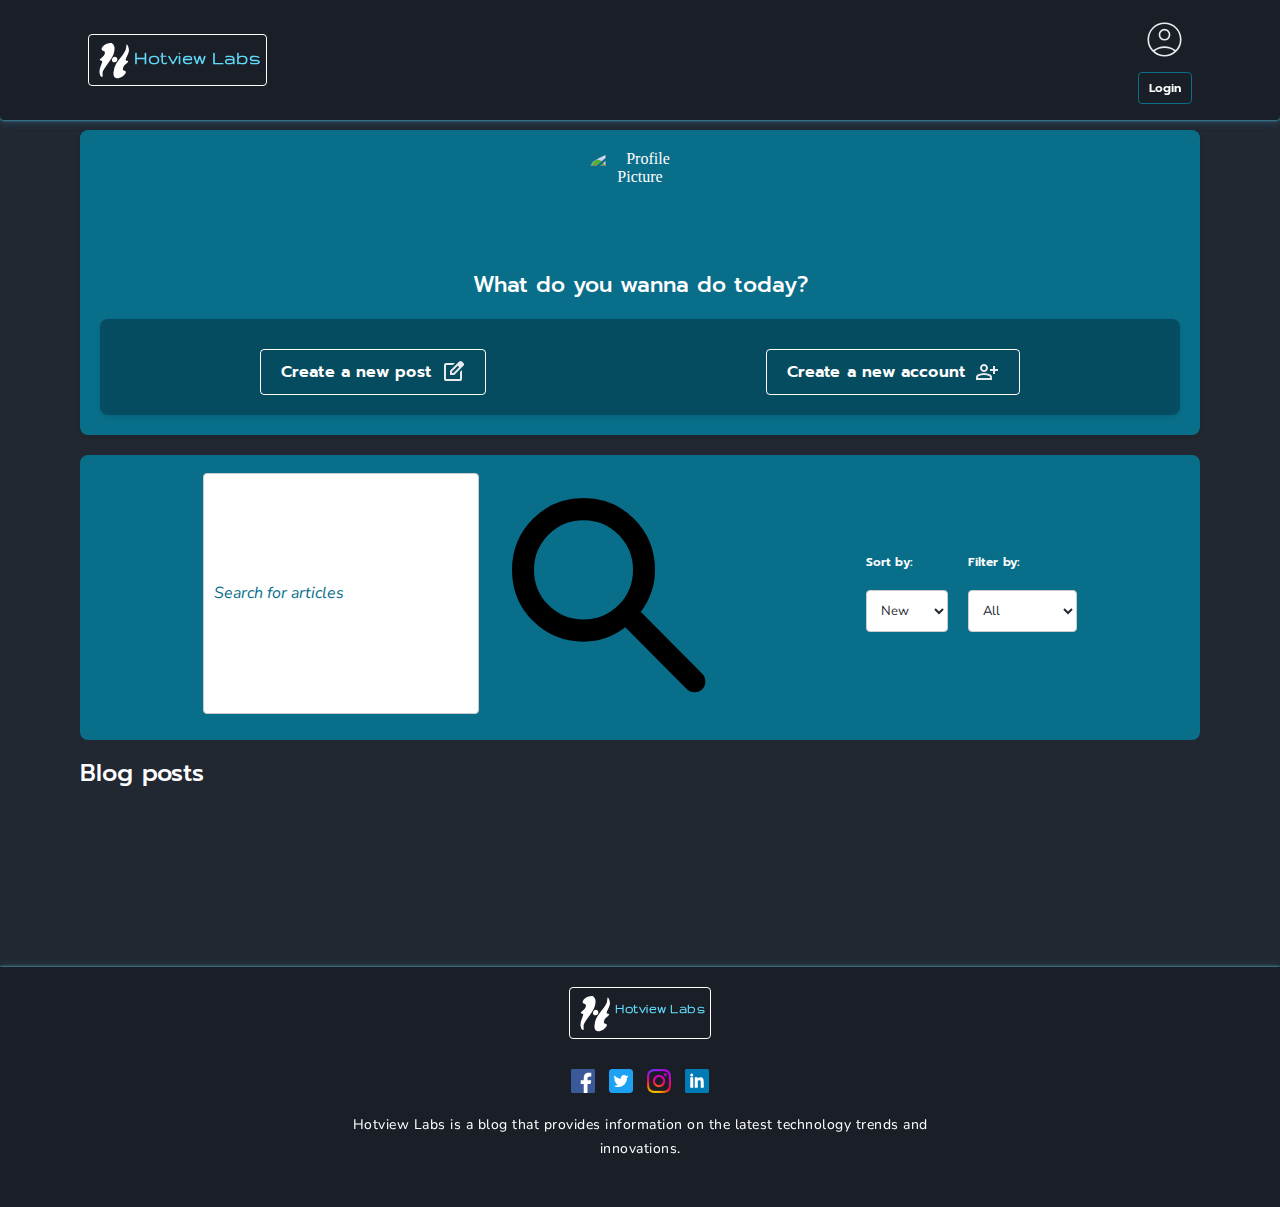
==== commit 22a0df86: "Update index.html" ====
--- a/dashboard/index.html
+++ b/dashboard/index.html
@@ -88,7 +88,7 @@
         <section class="search">
           <div class="search-container">
             <input type="text" placeholder="Search for articles" id="search-input" />
-            <button id="search-button">Search</button>
+            <img id="#searchIcon" src="../assets/search.svg" alt="Search icon" />
           </div>
           <div class="sort-filter-container">
             <div class="sort">
--- a/CSS/styles.css
+++ b/CSS/styles.css
@@ -1269,6 +1269,7 @@
 
   header {
     height: 100px;
+    position: sticky;
   }
 
   main {
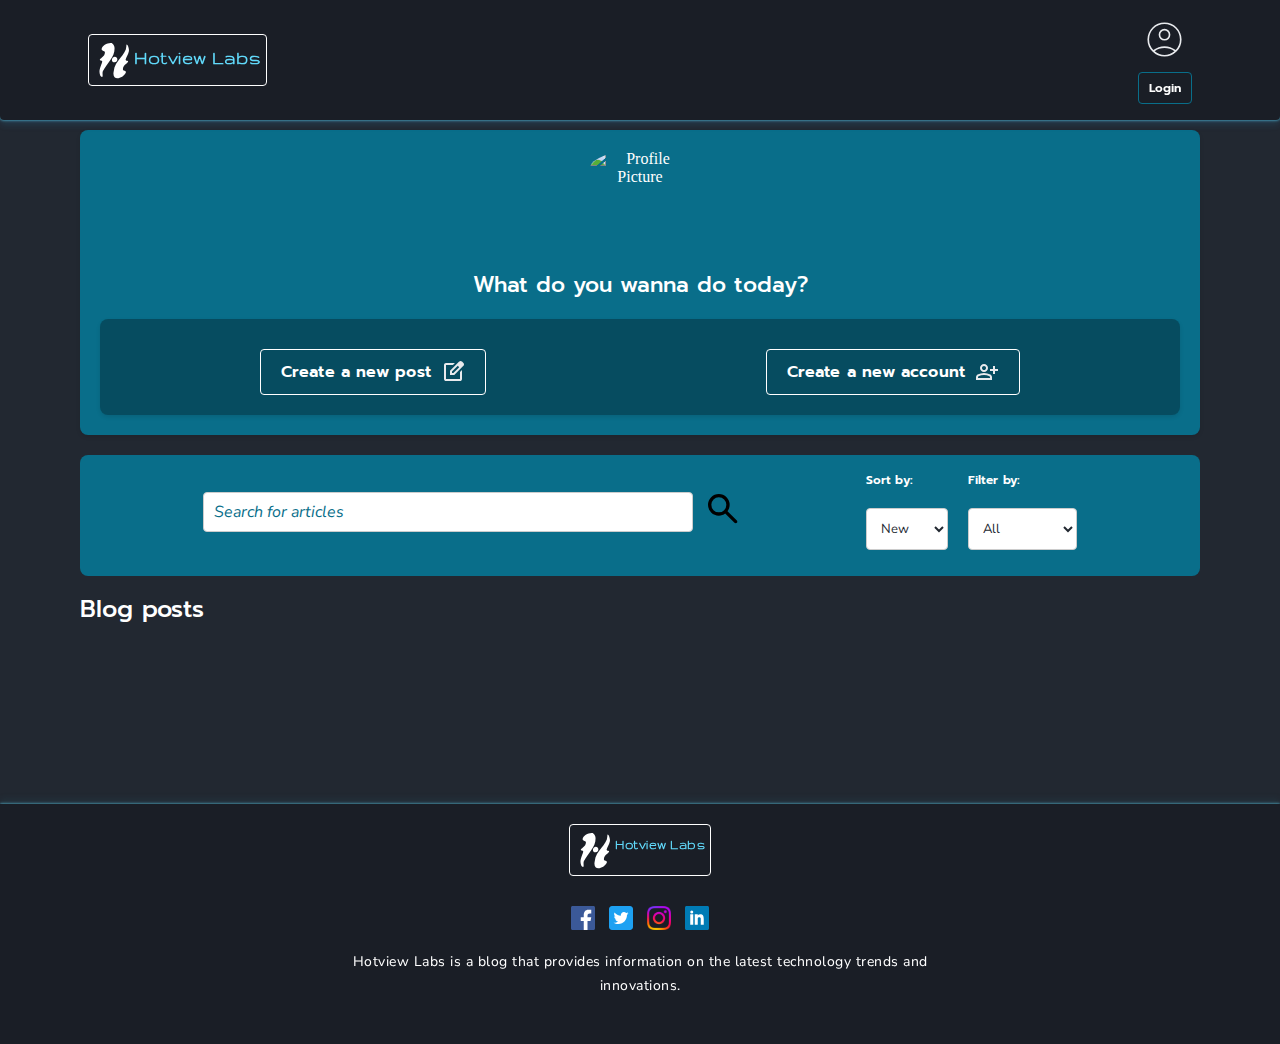
==== commit 7c275d94: "Update index.html" ====
--- a/dashboard/index.html
+++ b/dashboard/index.html
@@ -87,6 +87,7 @@
       <section class="dashboard-latest-blog-posts">
         <section class="search">
           <div class="search-container">
+            <label for="search-input" class="visually-hidden">Search</label>
             <input type="text" placeholder="Search for articles" id="search-input" />
             <img id="#searchIcon" src="../assets/search.svg" alt="Search icon" />
           </div>
--- a/CSS/styles.css
+++ b/CSS/styles.css
@@ -266,12 +266,6 @@
   text-shadow: 2px 2px 4px rgba(0, 0, 0, 0.5);
 }
 
-.carousel-text h1,
-.carousel-text h2 {
-  font-size: 57px;
-  letter-spacing: -0.25px;
-  line-height: 64px;
-}
 
 .carousel-nav {
   position: absolute;
@@ -316,6 +310,14 @@
   margin-bottom: 20px;
 }
 
+.search-container img {
+  width: 40px;
+  height: 40px;
+  margin-left: 10px;
+  margin-top: 5px;
+  
+}
+
 .search-container {
   width: 50%;
   display: flex;
@@ -363,16 +365,7 @@
   font-size: 13px;
 }
 
-#search-button {
-  padding: 10px 20px;
-  background-color: transparent;
-  border: solid rgb(214, 214, 214) 1px;
-  color: white;
-  border-radius: 4px;
-  cursor: pointer;
-  height: 40px;
-  margin-left: 4px;
-}
+
 
 /*┏━━━━━━━━━━━━━━━━━━━━━━━━━━━━━━━━━━━━━━━━━━━┓
   ┃          Grid section/Blog feed           ┃
@@ -388,7 +381,6 @@
 .grid-container {
   display: grid;
   grid-template-columns: repeat(6, 1fr);
-  grid-template-rows: auto auto auto auto;
   grid-template-areas:
     "item1 item1 item1 item2 item2 item2"
     "item3 item3 item4 item4 item5 item5"
@@ -458,6 +450,7 @@
   transition: ease all 0.5s;
   min-height: 300px;
   justify-content: space-around;
+  cursor: pointer;
 }
 
 .grid-item:hover {
@@ -1092,6 +1085,47 @@
   margin-right: 10px;
 }
 
+.delete-btn {
+  border: solid white 1px;
+  color: white;
+  width: 100px;
+  padding: 5px 10px;
+  border-radius: 4px;
+  cursor: pointer;
+  transition: background-color 0.3s;
+}
+
+.delete-btn:hover {
+  background-color: red;
+}
+
+.edit-btn {
+  border: solid white 1px;
+  color: white;
+  padding: 10px 10px;
+  border-radius: 4px;
+  width: 100px;
+  cursor: pointer;
+  transition: background-color 0.3s;
+}
+
+.edit-btn:hover {
+  box-shadow: 0 0 10px var(--secondary);
+}
+
+#saveChangesBtn, #cancelButton {
+  padding: 10px 20px;
+  color: white;
+  border: solid white 1px;
+  width: 150px;
+
+  cursor: pointer;
+  transition: background-color 0.3s;
+}
+
+#saveChangesBtn:hover, #cancelButton:hover {
+  box-shadow: 0 0 10px var(--secondary);
+}
 /*┏━━━━━━━━━━━━━━━━━━━━━━━━━━━━━━━━━━━━━━━━━━━┓
   ┃      Create new blog post section         ┃
   ┗━━━━━━━━━━━━━━━━━━━━━━━━━━━━━━━━━━━━━━━━━━━┛*/
@@ -1211,15 +1245,7 @@
     transition: ease all 0.5s;
   }
 
-  h1,
-  .carousel-text h1 {
-    font-size: 45px;
-    letter-spacing: 0px;
-    line-height: 52px;
-  }
-
-  h2,
-  .carousel-text h2,
+
   .headline-text {
     font-size: 28px;
     letter-spacing: 0px;
@@ -1559,12 +1585,7 @@
     line-height: 32px;
   }
 
-  .carousel-text h1,
-  .carousel-text h2 {
-    font-size: 36px;
-    letter-spacing: 0px;
-    line-height: 44px;
-  }
+
 
   .top-section .blog-image {
     width: 100%;
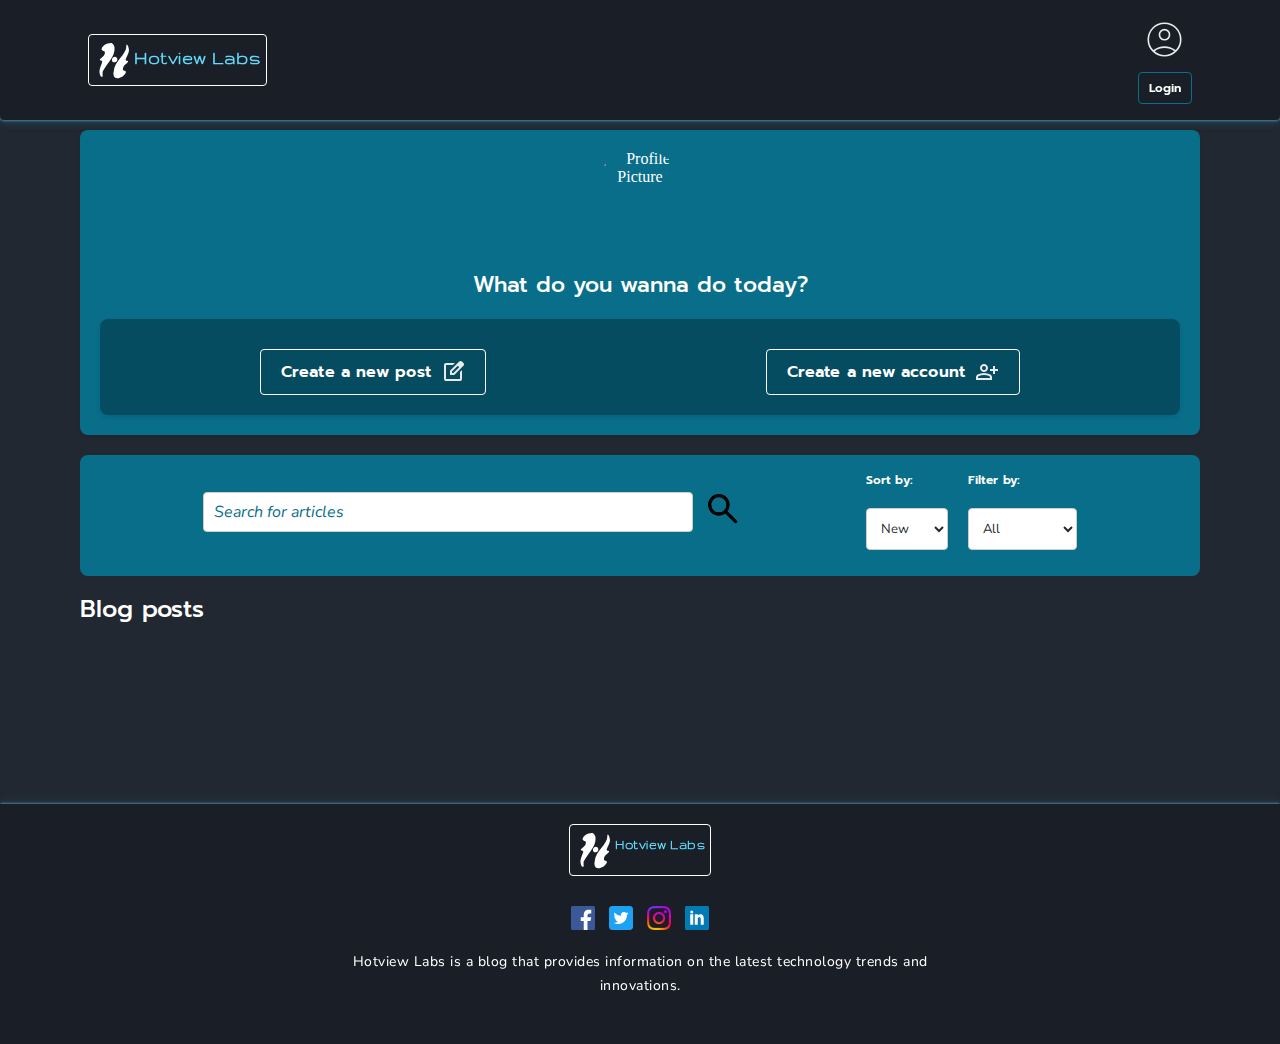
==== commit 5d90923f: "Update index.html" ====
--- a/dashboard/index.html
+++ b/dashboard/index.html
@@ -62,10 +62,10 @@
     <main>
       <section class="dashboard-container">
         <div class="dashboard-greeting">
-          <div class="profile-picture">
+          <div>
             <img
-              id="profile-picture"
-              src="https://images.unsplash.com/photo-1483104879057-379b6c2fe5a2?w=900&auto=format&fit=crop&q=60&ixlib=rb-4.0.3&ixid=M3wxMjA3fDB8MHxlZGl0b3JpYWwtZmVlZHwyfHx8ZW58MHx8fHx8"
+              class="profile-picture-dashboard"
+              src=""
               alt="Profile Picture"
             />
           </div>
--- a/CSS/styles.css
+++ b/CSS/styles.css
@@ -925,13 +925,12 @@
   height: 24px;
 }
 
-#profile-picture-preview {
+.profile-picture-dashboard {
   width: 100px;
   height: 100px;
+  margin: 0 auto;
+  display: block;
   border-radius: 50%;
-  margin-top: 20px;
-  margin-bottom: 40px;
-  display: none;
 }
 
 #registerbutton {
